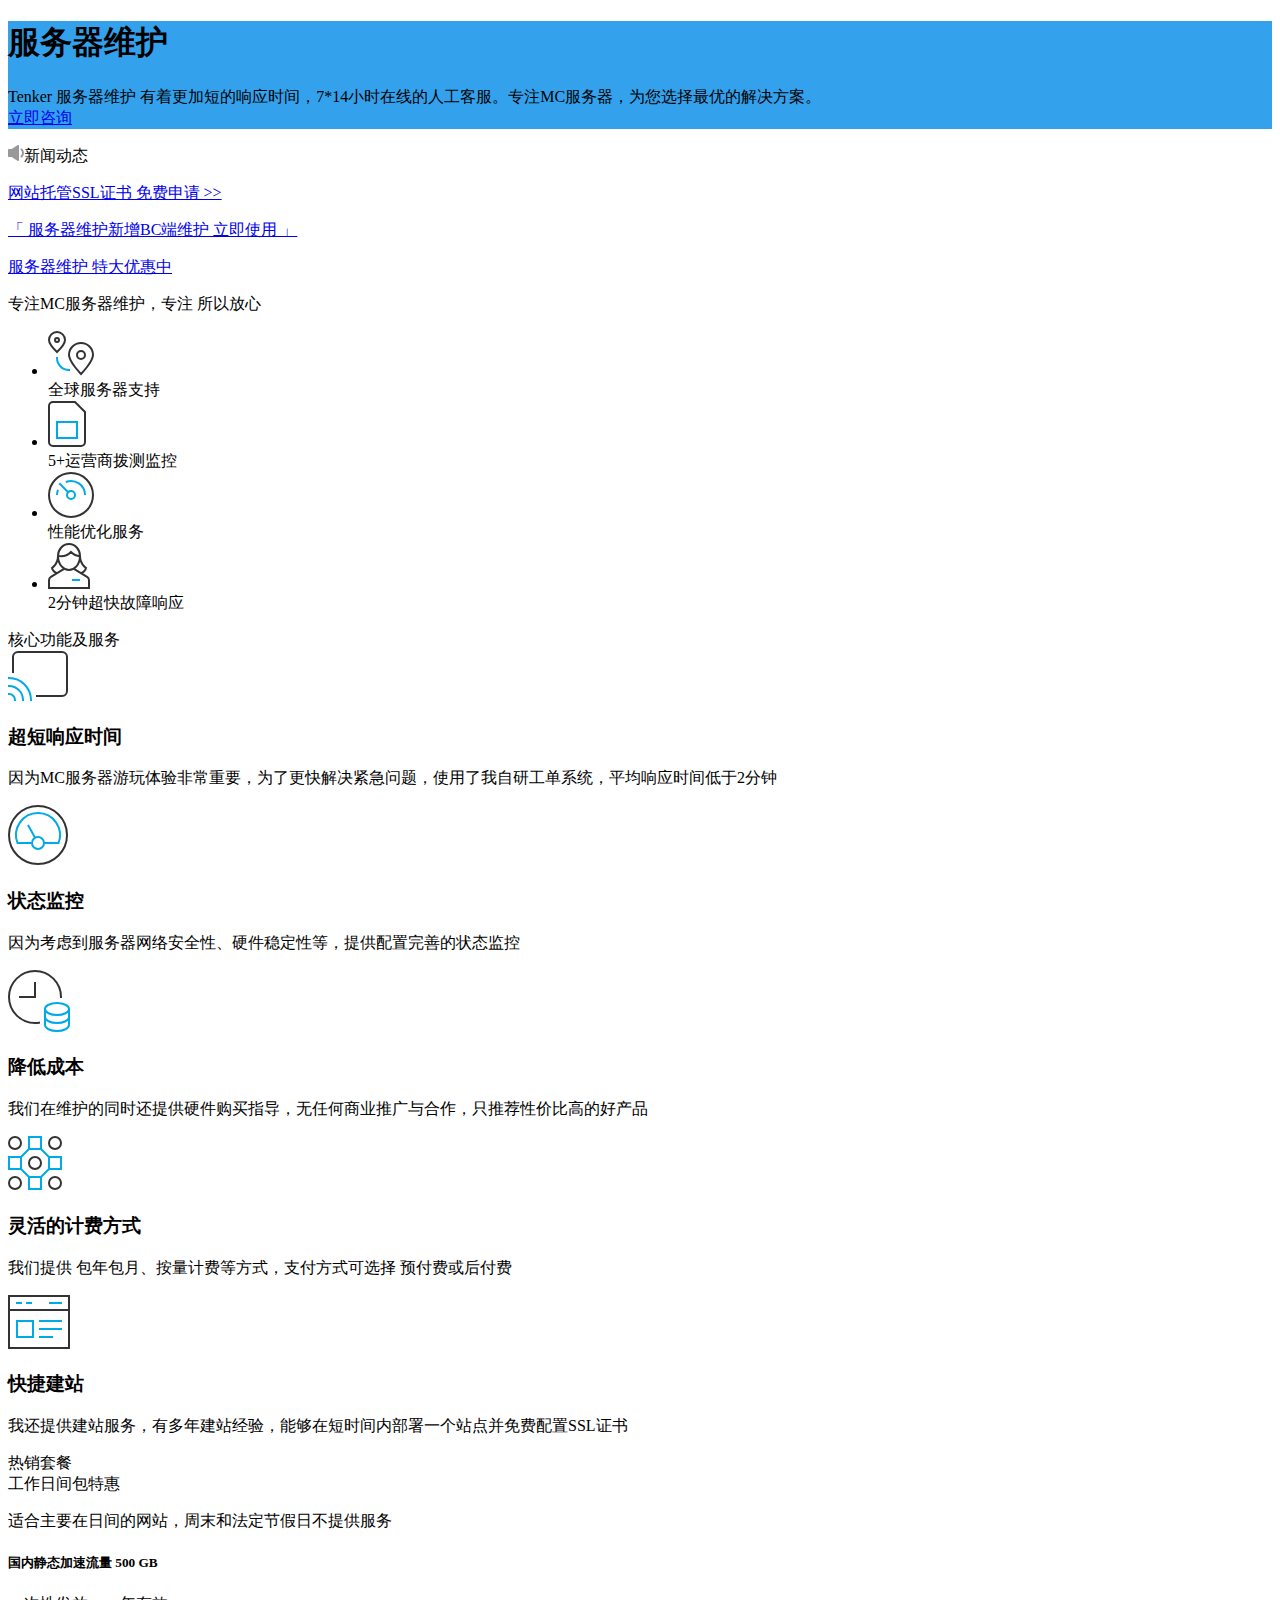
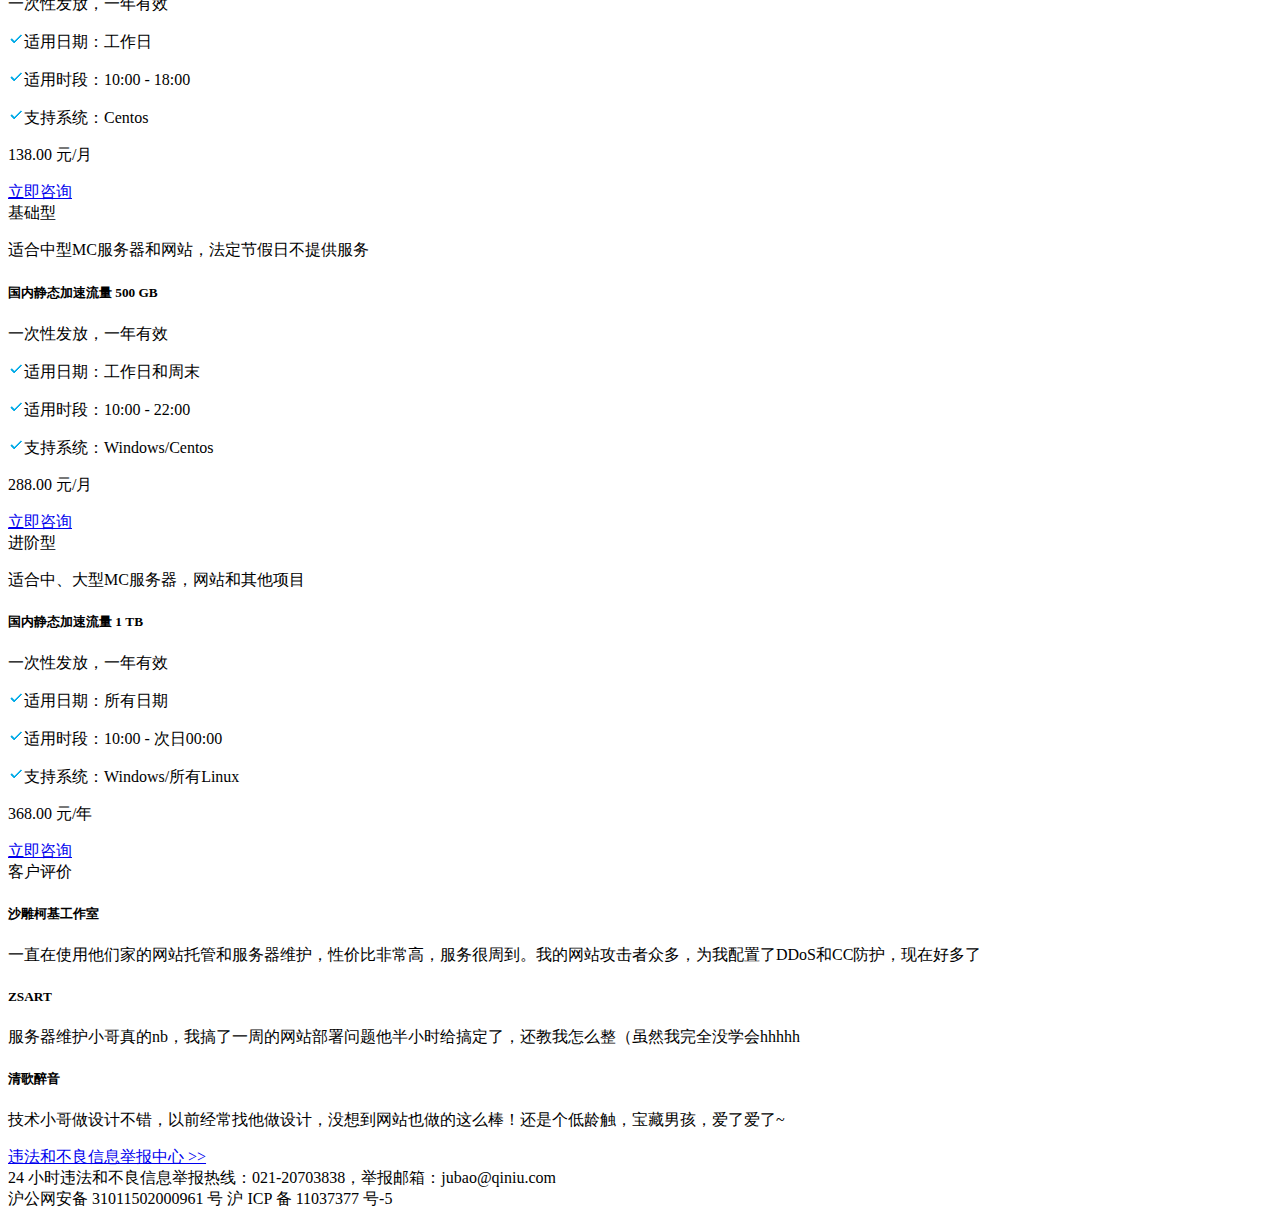
==== server/index.html @ 02ea87db "Create index.html" ====
<!DOCTYPE html>
<html>
	<head>
		<meta charSet="utf-8" />
		
		<script>(function(para) {
			var p = para.sdk_url,
			n = para.name,
			w = window,
			d = document,
			s = 'script',
			x = null,
			y = null;
			if (typeof(w['sensorsDataAnalytic201505']) !== 'undefined') {
				return false;
			}
			w['sensorsDataAnalytic201505'] = n;
			w[n] = w[n] ||
			function(a) {
				return function() { (w[n]._q = w[n]._q || []).push([a, arguments]);
				}
			};
			var ifs = ['track', 'quick', 'register', 'registerPage', 'registerOnce', 'trackSignup', 'trackAbtest', 'setProfile', 'setOnceProfile', 'appendProfile', 'incrementProfile', 'deleteProfile', 'unsetProfile', 'identify', 'login', 'logout', 'trackLink', 'clearAllRegister', 'getAppStatus'];
			for (var i = 0; i < ifs.length; i++) {
				w[n][ifs[i]] = w[n].call(null, ifs[i]);
			}
			if (!w[n]._t) {
				x = d.createElement(s),
				y = d.getElementsByTagName(s)[0];
				x.async = 1;
				x.src = p;
				x.setAttribute('charset', 'UTF-8');
				w[n].para = para;
				y.parentNode.insertBefore(x, y);
			}
		})({
			sdk_url: 'https://static.sensorsdata.cn/sdk/1.15.14/sensorsdata.min.js',
			heatmap_url: 'https://static.sensorsdata.cn/sdk/1.15.14/heatmap.min.js',
			name: 'sensors',
			server_url: 'https://sensors.qiniu.com/sa?project=default',
			heatmap: {},
			preset_properties: {
				latest_referrer_host: true,
				latest_landing_page: true
			},
			show_log: false
		});</script>
		<script async="" src="https://www.googletagmanager.com/gtag/js?id=UA-78944316-1"></script>
		<script>window.dataLayer = window.dataLayer || [];
			function gtag() {
				dataLayer.push(arguments);
			}

			gtag('js', new Date());
			gtag('config', 'UA-78944316-1');</script>
		<script>var _hmt = _hmt || []; (function() {
				var hm = document.createElement("script");
				hm.src = "https://hm.baidu.com/hm.js?204fcf6777f8efa834fe7c45a2336bf1";
				var s = document.getElementsByTagName("script")[0];
				s.parentNode.insertBefore(hm, s);
			})();</script>
		<script>(function() {
				var hostname = window.location.hostname;
				var domain = hostname.split('.').slice( - 2).join('.');
				if (domain && domain !== 'localhost' && domain.indexOf('qiniu.io') < 0) {
					var bp = document.createElement('script');
					var curProtocol = window.location.protocol.split(':')[0];
					if (curProtocol === 'https') {
						bp.src = 'https://zz.bdstatic.com/linksubmit/push.js';
					} else {
						bp.src = 'http://push.zhanzhang.baidu.com/push.js';
					}
					var s = document.getElementsByTagName("script")[0];
					s.parentNode.insertBefore(bp, s);
				}
			})();</script>
		<meta charSet="utf-8" />
		<title>服务器维护 - Tenker</title>
		<meta name="viewport" content="initial-scale=1.0,width=device-width,user-scalable=no" />
		<link rel="shortcut icon" href="https://qiniu.staticfile.org/favicon.ico" type="image/x-icon" />

		<meta name="next-head-count" content="7" />
		
		<link rel="preload" href="https://www-static.qbox.me/_next/static/css/c0170adb.5a43902d.chunk.css" as="style" />
		<link rel="stylesheet" href="https://www-static.qbox.me/_next/static/css/c0170adb.5a43902d.chunk.css" />
		<link rel="preload" href="https://www-static.qbox.me/_next/static/css/styles.92304560.chunk.css" as="style" />
		<link rel="stylesheet" href="https://www-static.qbox.me/_next/static/css/styles.92304560.chunk.css" />
		<link rel="preload" href="https://www-static.qbox.me/_next/static/css/c8c905d5389db3031dfdf0a4cd32b57eb1ed8204_CSS.50eca5b7.chunk.css" as="style" />
		<link rel="stylesheet" href="https://www-static.qbox.me/_next/static/css/c8c905d5389db3031dfdf0a4cd32b57eb1ed8204_CSS.50eca5b7.chunk.css" />
		<link rel="preload" href="https://www-static.qbox.me/_next/static/css/55770b2de9b6caf7a8b7c2b2918de1c025542d8c_CSS.a4cc2849.chunk.css" as="style" />
		<link rel="stylesheet" href="https://www-static.qbox.me/_next/static/css/55770b2de9b6caf7a8b7c2b2918de1c025542d8c_CSS.a4cc2849.chunk.css" />
		<link rel="preload" href="https://www-static.qbox.me/_next/static/Ypz3OARoUHdeG4VmcKjRU/pages/_app.js" as="script" />
		<link rel="preload" href="https://www-static.qbox.me/_next/static/Ypz3OARoUHdeG4VmcKjRU/pages/products/qcdn.js" as="script" />
		<link rel="preload" href="https://www-static.qbox.me/_next/static/runtime/webpack-245d6c7068d5b2bedf74.js" as="script" />
		<link rel="preload" href="https://www-static.qbox.me/_next/static/chunks/framework.e207ef3a9a97b1a27106.js" as="script" />
		<link rel="preload" href="https://www-static.qbox.me/_next/static/chunks/c0170adb.ecbadad22407cc8c024b.js" as="script" />
		<link rel="preload" href="https://www-static.qbox.me/_next/static/chunks/commons.7d5fcb802d38d2e4dc49.js" as="script" />
		<link rel="preload" href="https://www-static.qbox.me/_next/static/chunks/styles.33ecd834a8f09fd418e8.js" as="script" />
		<link rel="preload" href="https://www-static.qbox.me/_next/static/runtime/main-dc0f27dfd3f2d43ada0c.js" as="script" />
		<link rel="preload" href="https://www-static.qbox.me/_next/static/chunks/29107295.281f1d05a4a80d42733d.js" as="script" />
		<link rel="preload" href="https://www-static.qbox.me/_next/static/chunks/aec7d165.0d4677e87098b04dc2bc.js" as="script" />
		<link rel="preload" href="https://www-static.qbox.me/_next/static/chunks/8313d723.b7a8566ebe148c43a8d9.js" as="script" />
		<link rel="preload" href="https://www-static.qbox.me/_next/static/chunks/5186260fc782bbeb0e2925cdf0c3e9108225d6d9.5e09994fbd0cded57f72.js" as="script" />
		<link rel="preload" href="https://www-static.qbox.me/_next/static/chunks/c8c905d5389db3031dfdf0a4cd32b57eb1ed8204.6618238ea971e0d579dd.js" as="script" />
		<link rel="preload" href="https://www-static.qbox.me/_next/static/chunks/c8c905d5389db3031dfdf0a4cd32b57eb1ed8204_CSS.a9f612ae377ab78f216d.js" as="script" />
		<link rel="preload" href="https://www-static.qbox.me/_next/static/chunks/f9d02bb5537af2a4e2ada17282b868279613ff24.15a0579fb6914f4dcae1.js" as="script" />
		<link rel="preload" href="https://www-static.qbox.me/_next/static/chunks/55770b2de9b6caf7a8b7c2b2918de1c025542d8c.994e838ca5ce00cb6a6e.js" as="script" />
		<link rel="preload" href="https://www-static.qbox.me/_next/static/chunks/55770b2de9b6caf7a8b7c2b2918de1c025542d8c_CSS.ebbb1bbd724cc3b65bf1.js" as="script" />
		
	</head>

	<body>
		<div id="__next">
			<!--
			<header class="header___gCN_I">
				<div class="content___aixdD">
					<a class="logo___mDhG1" href="https://www.qiniu.com/">
						<svg width="78" height="22" viewBox="0 0 78 22">
							<defs>
								<path id="logo_svg__a" d="M0 0h30.52v20.33H0z"></path>
							</defs>
							<g fill="none" fill-rule="evenodd">
								<g transform="translate(0 .08)">
									<mask id="logo_svg__b" fill="#fff">
										<use xlink:href="#logo_svg__a"></use>
									</mask>
									<path d="M30.52.236c-.513-.177-.938.038-1.182.221A18.392 18.392 0 0115.26 6.991c-1.94 0-3.809-.3-5.564-.855C9.238 4.477 8.915 3.3 8.915 3.3s-.38-1.156-1.665-.958l.37 2.995A18.495 18.495 0 011.183.456C.939.275.513.06 0 .237A16.343 16.343 0 008.092 9.16l1.013 8.202s.453 3.138 3.397 3.138H18.8c2.945 0 3.397-3.138 3.397-3.138l.712-5.878c-1.912-.155-3.115 1.177-3.496 2.492-.64 2.214-.64 2.356-.766 2.742-.258.79-1.107.885-1.107.885h-3.778s-.849-.094-1.107-.885c-.167-.51-.998-3.488-1.835-6.51 1.412.399 2.901.613 4.44.613 6.99 0 12.949-4.403 15.26-10.585" fill="#00A6E0" mask="url(#logo_svg__b)"></path>
								</g>
								<path d="M77.835 12.624v-2.203H64.11v2.203h2.525l-1.952 4.908h-.034v2.203h11.743c.737-.053 1.4-.709 1.4-1.388 0-.338-.109-.723-.132-.8h.002l-.994-2.738h-2.43l.988 2.723h-8.16l1.952-4.908h8.816zm-21.374-3.3h4.893v-2.15h-4.893v-2.18h-2.203v2.18h-3.384l.283-1.616h-2.303l-1.177 6.729h.937c.311-.031 1.359-.23 1.624-1.476l.26-1.487h3.76v6.563h-6.57v2.203h6.57v2.167h2.203V18.09h5.449v-2.203h-5.449V9.324zM35.712 5.017H33.51v2.147h-2.188v2.22h2.188v8.967c.063.74.656 1.33 1.399 1.384h8.653a1.518 1.518 0 001.447-1.428v-3.505H42.81v2.678h-7.097V9.385h9.827v-2.22h-9.827V5.016zm28.972 2.664h12.552v-2.15H64.684v2.15z" fill="#00A6E0"></path>
							</g>
						</svg>
					</a>
					<nav class="nav___3eKdU">
						<div class="item___1nTqy">
							<a class="itemText___390NW" target="_blank" rel="noopener" href="https://qmall.qiniu.com/">网站托管</a></div>
						<div class="item___1nTqy">
							<a class="itemText___390NW" target="_blank" rel="noopener" href="https://qmall.qiniu.com/">服务器维护</a></div>
						<div class="item___1nTqy">
							<a class="itemText___390NW" target="_blank" rel="noopener" href="https://qmall.qiniu.com/">软件定制</a></div>
						<div class="item___1nTqy">
							<a class="itemText___390NW">关于我们</a></div>
					</nav>

					<div class="space___3VNPR"></div>
					<span class="wrapper___1srAn">
						
						<a href="#" class="signin___3NKYg">登录</a>
						<a href="#" class="signup___3Qume">免费注册</a></span>
						
					<a class="button___7g_dF typePrimary___17Nsb sizeSmall___1SV4P" target="_blank" rel="noopener" href="https://portal.qiniu.com" style="width:140px">管理控制台 (开发中)</a></div>
			</header>
		-->
			<div class="mainWrapper___1CElP" style="background-color:#34A1EC">
				<div class="contentWrapper___3F37O">
					<div class="content___3XawW">
						<h1 class="title___3Cq7z">服务器维护</h1>
						<div class="desc___j2MG8">Tenker 服务器维护 有着更加短的响应时间，7*14小时在线的人工客服。专注MC服务器，为您选择最优的解决方案。</div>
						<div class="btnsWrapper___t_dBb">
							<div class="btn___32YB2">
								<a class="button___7g_dF" target="_blank" rel="noopener" href="tencent://AddContact/?fromId=45&fromSubId=1&subcmd=all&uin=2821279379&website=www.oicqzone.com">立即咨询</a></div>

								<!--
							<div class="btn___32YB2">
								<a class="button___7g_dF typePrimaryHollow___1jvFs withBorder___2H1LX" href="https://www.qiniu.com/prices/qcdn">产品价格</a></div>
								-->
						</div>
					</div>

					<div class="iconWrapper___1WeUI" style="background-image: url(https://www-static.qbox.me/_next/static/media/banner.14bfcb0c99b60cf266ad52fb9b7de93c.png);"></div>
					
				</div>
			</div>
			<div class="mainWrapper___2m2s5">
				<div class="noticeWrapper___2R1vp">
					<div class="noticeGroup___2_7mA">
						<p class="title___1mEUW">
							<svg width="16" height="16" viewBox="0 0 16 16" class="titleIcon___2MgYx">
								<g fill="#999" fill-rule="nonzero">
									<path d="M12.8 12.2c-.4-.4-.4-1 0-1.4 1.6-1.6 1.6-4.1 0-5.7-.4-.4-.4-1 0-1.4.4-.4 1-.4 1.4 0 2.3 2.3 2.3 6.1 0 8.5-.3.4-1 .4-1.4 0zM11 1A1 1 0 009.4.2L3.7 4H1c-.6 0-1 .4-1 1v6c0 .6.4 1 1 1h2.7l5.7 3.8c.7.4 1.6 0 1.6-.8V1z"></path>
								</g>
							</svg>新闻动态</p>
						<p class="noticeItem___2k0z8">
							<a class="notice___oNRke" title="网站托管SSL证书 免费申请" href="#">网站托管SSL证书 免费申请 >></a></p>
						<p class="noticeItem___2k0z8">
							<a class="notice___oNRke" title="CDN 动态加速 立即使用" href="#">「 服务器维护新增BC端维护 立即使用 」</a></p>
						<p class="noticeItem___2k0z8">
							<a class="notice___oNRke" title="斩获 GFIC 2016 “产品创新奖”，七牛云 CDN 突围而出" href="#">服务器维护 特大优惠中</a></p>
					</div>
				</div>
			</div>
			<!--
			<div class="wrapper___3OYRV">
				<div class="content___2XZwr">
					
					<div class="wrapper___3214U tabs___2_tyh">
						<ul class="header___RxXeA shadow___3SpUc">
							<li class="item___3EdJ2">
								<a class="priceLink___3fnH6" href="https://www.qiniu.com/prices/qcdn">查看价格
									<svg width="16" height="16" viewBox="0 0 16 16" class="priceArrow___pnqVs">
										<defs>
											<path id="arrow_svg__a" d="M0 0h16v16H0z"></path></defs>
										<g fill="none" fill-rule="evenodd">
											<mask id="arrow_svg__b" fill="#fff">
												<use xlink:href="#arrow_svg__a"></use>
											</mask>
											<use fill-opacity="0" fill="#FFF" xlink:href="#arrow_svg__a"></use>
											<path d="M12 10H4V8h6V2h2v8z" fill="#999" mask="url(#arrow_svg__b)" transform="rotate(-45 8 6)"></path>
										</g>
									</svg>
								</a>
							</li>
						</ul>
					</div>
					
					<div class="extra___2DmZm">
						<a class="button___5Adna button___7g_dF typePrimary___17Nsb" target="_blank" rel="noopener" href="https://portal.qiniu.com/cdn">立即使用</a>
						<a class="button___5Adna button___7g_dF typeHollow___13Amh withBorder___2H1LX" href="https://www.qiniu.com/prices/qcdn">产品价格</a></div>
				</div>
			</div>
			-->
			<div data-block-name="coverage" class="blockWraper___nK-rp">
				<div class="wrapper___3PcTj">
					<div class="intro___RldzB">
						<div class="title___1Q7pN">专注MC服务器维护，专注 所以放心</div></div>
					<div class="coverage___AgyLR">
						<ul class="container___34WB2">
							<li class="point___1KVdh">
								<div class="icon___14O0-">
									<svg width="46" height="45" viewBox="0 0 46 45">
										<g transform="translate(1 1)" stroke-width="2" fill="none" fill-rule="evenodd" stroke-linecap="square">
											<circle stroke="#333" cx="8" cy="8" r="2"></circle>
											<path d="M20 38c-6.627 0-12-5.373-12-12" stroke="#00AAE7"></path>
											<circle stroke="#333" cx="32" cy="23" r="4"></circle>
											<path d="M16 8c0 4.418-8 12-8 12S0 12.418 0 8a8 8 0 1116 0zM44 23c0 6.627-12 19-12 19S20 29.627 20 23c0-6.627 5.373-12 12-12s12 5.373 12 12z" stroke="#333"></path>
										</g>
									</svg>
								</div>
								<div class="text___-vjKL">
									<span class="highlight___1nO5p">全球</span>服务器支持</div></li>
							<li class="point___1KVdh">
								<div class="icon___14O0-">
									<svg width="38" height="46" viewBox="0 0 38 46">
										<g stroke-width="2" fill="none" fill-rule="evenodd" stroke-linecap="square">
											<path stroke="#00AAE7" d="M9 21h20v16H9z"></path>
											<path d="M33 45H5a4 4 0 01-4-4V5a4 4 0 014-4h22l10 10v30a4 4 0 01-4 4z" stroke="#333"></path>
										</g>
									</svg>
								</div>
								<div class="text___-vjKL">
									<span class="highlight___1nO5p">5+</span>运营商拨测监控</div></li>
									<li class="point___1KVdh">
										<div class="icon___14O0-">
											<svg width="46" height="46" viewBox="0 0 46 46">
												<g transform="translate(1 1)" stroke-width="2" fill="none" fill-rule="evenodd">
													<path stroke="#00AAE7" stroke-linecap="square" d="M19.2 19.2L11 11"></path>
													<circle stroke="#00AAE7" stroke-linecap="square" cx="22" cy="22" r="4"></circle>
													<path d="M16.8 9A14.007 14.007 0 0136 22M8 22a13.956 13.956 0 011-5.2" stroke="#00AAE7"></path>
													<circle stroke="#333" stroke-linecap="square" cx="22" cy="22" r="22"></circle>
												</g>
											</svg>
										</div>
										<div class="text___-vjKL">性能优化服务</div>
									</li>
							<li class="point___1KVdh">
								<div class="icon___14O0-">
									<svg width="42" height="46" viewBox="0 0 42 46">
										<g stroke-width="2" fill="none" fill-rule="evenodd">
											<path stroke="#00AAE7" stroke-linecap="square" d="M25 37h6"></path>
											<path d="M10.001 12.856c.958.222 1.947.355 2.97.355a13.95 13.95 0 0010-4.211A14.012 14.012 0 0032 13.169" stroke="#333"></path>
											<path d="M10 13c0-6 4.373-12 11-12s11 6 11 12c0 9-6 14-11 14s-11-5-11-14z" stroke="#333" stroke-linecap="square"></path>
											<path d="M16.48 25.712L2.942 33.835A4 4 0 001 37.265V45h40v-7.735a4 4 0 00-1.942-3.43L25.52 25.712" stroke="#333"></path>
											<path d="M10 13s.208 7.792-6 12c1 4 5.177 5.094 5.177 5.094M32 13s-.208 7.792 6 12c-1 4-5.177 5.094-5.177 5.094" stroke="#333"></path>
										</g>
									</svg>
								</div>
								<div class="text___-vjKL">
									<span class="highlight___1nO5p">2分钟</span>超快故障响应</div></li>
						</ul>
						<!--
						<div class="map___2GXGV">
							<img class="mapImage___qJ54F" src="https://www-static.qbox.me/_next/static/media/map_china.6e8d73aa6728560f201238237b3d934f.png" />
							<div class="radioGroup___YWsre radios___1fWFV">
								<div class="radio___3b8mY active___2cYzG radio___1vN47">国内节点覆盖</div>
								<div class="radio___3b8mY radio___1vN47">国际节点覆盖</div></div>
						</div>
						-->
					</div>
				</div>
			</div>
			<div data-block-name="core" class="blockWraper___nK-rp grey___2QUfg">
				<div class="wrapper___3PcTj">
					<div class="intro___RldzB">
						<div class="title___1Q7pN">核心功能及服务</div></div>
					<div class="pc___1Yp8b">
						<div class="groupWrapper___1nYdd">
							<!--
							<div class="itemWrapper___1hy-O">
								<div class="item___1pre4 itemTopDown___1obHN">
									<div class="itemIcon___2VOLX">
										<svg width="54" height="62" viewBox="0 0 54 62">
											<g transform="translate(1 1)" stroke-width="2" fill="none" fill-rule="evenodd">
												<path d="M11.097 55.308c1.64-1.212 2.899-4.295 2.899-4.295s1.417-.984 1.86-2.24c.443-1.256.025-2.962.025-2.962s1.256-3.686.665-4.72c-.591-1.034-3.102-1.699-3.102-1.699s-1.034-1.92-3.176-2.29C8.864 36.955 7.46 35.994 7.46 34c0-1.994 1.994-5.244 1.994-5.244s2.068-1.012 2.364-1.75c.296-.738.396-2.46.396-2.46s1.967-3.472.859-5.466c-.353-.636-1.994-1.108-1.994-1.108l-2.301-3.451M46.519 49.97c-2.509-1.203-6.898-2.207-6.898-2.207s-3.207-3.57-5.312-3.274c-2.105.296-4.247 2.659-4.247 2.659s.148 4.358-.517 4.58c-.665.222-2.438-.96-3.545-.074-1.108.886-.469 3.385-.469 3.385s-2.412.752-2.707 1.564c-.295.812.878 2.622 1.101 3.316" stroke="#333"></path>
												<path d="M26.561 8.014C26.373 8.01 26.189 8 26 8 11.641 8 0 19.641 0 34s11.641 26 26 26 26-11.641 26-26c0-2.791-.44-5.479-1.254-7.999" stroke="#333"></path>
												<path d="M50 11.688C50 18.902 38 30 38 30S26 18.902 26 11.688C26 4.292 32.201 0 38 0s12 4.292 12 11.688z" stroke="#00AAE7" stroke-linecap="square"></path>
												<circle stroke="#00AAE7" stroke-linecap="square" cx="38" cy="12" r="4"></circle>
											</g>
										</svg>
									</div>
									<div class="itemContent___1N7Yu contentLeft___1SEUb">
										<h3 class="itemTitle___3QW82">无盲区覆盖</h3>
										<p class="desc___3SHi_">精选主流厂商高质量节点，全面覆盖各地区、各运营商的网络，实现全地域无盲区的覆盖</p></div>
								</div>
							</div>
							-->
							<div class="itemWrapper___1hy-O">
								<div class="item___1pre4 itemTopDown___1obHN">
									<div class="itemIcon___2VOLX">
										<svg width="60" height="50" viewBox="0 0 60 50">
											<g stroke-width="2" fill="none" fill-rule="evenodd" stroke-linecap="square">
												<path d="M5 21V6a5 5 0 015-5h44a5 5 0 015 5v34a5 5 0 01-5 5H29" stroke="#333"></path>
												<path d="M1 27c12.15 0 22 9.85 22 22M1 35c7.732 0 14 6.268 14 14M1 43a6 6 0 016 6" stroke="#00AAE7"></path>
											</g>
										</svg>
									</div>
									<div class="itemContent___1N7Yu contentLeft___1SEUb">
										<h3 class="itemTitle___3QW82">超短响应时间</h3>
										<p class="desc___3SHi_">因为MC服务器游玩体验非常重要，为了更快解决紧急问题，使用了我自研工单系统，平均响应时间低于2分钟</p></div>
								</div>
							</div>
							<div class="itemWrapper___1hy-O">
								<div class="item___1pre4 itemTopDown___1obHN">
									<div class="itemIcon___2VOLX">
										<svg width="60" height="60" viewBox="0 0 60 60">
											<g transform="translate(1 1)" stroke-width="2" fill="none" fill-rule="evenodd">
												<path stroke="#00AAE7" d="M26.086 31.755L19 19"></path>
												<circle stroke="#333" stroke-linecap="square" cx="29" cy="29" r="29"></circle>
												<path d="M35 37h14.493a22 22 0 10-40.986 0H23" stroke="#00AAE7" stroke-linecap="square"></path>
												<circle stroke="#00AAE7" stroke-linecap="square" cx="29" cy="37" r="6"></circle>
											</g>
										</svg>
									</div>
									<div class="itemContent___1N7Yu contentLeft___1SEUb">
										<h3 class="itemTitle___3QW82">状态监控</h3>
										<p class="desc___3SHi_">因为考虑到服务器网络安全性、硬件稳定性等，提供配置完善的状态监控</p></div>
								</div>
							</div>
						</div>
						<div class="groupWrapper___1nYdd">
							<div class="itemWrapper___1hy-O">
								<div class="item___1pre4 itemTopDown___1obHN">
									<div class="itemIcon___2VOLX">
										<svg width="62" height="62" viewBox="0 0 62 62">
											<g transform="translate(1 1)" stroke-width="2" fill="none" fill-rule="evenodd">
												<path d="M36 38v8c0 3.314 5.373 6 12 6s12-2.686 12-6v-8" stroke="#00AAE7"></path>
												<path d="M36 46v8c0 3.314 5.373 6 12 6s12-2.686 12-6v-8" stroke="#00AAE7"></path>
												<ellipse stroke="#00AAE7" stroke-linecap="square" cx="48" cy="38" rx="12" ry="6"></ellipse>
												<path stroke="#333" stroke-linecap="square" d="M26 12v14H11"></path>
												<path d="M30.001 51.694A26.141 26.141 0 0126 52C11.641 52 0 40.359 0 26S11.641 0 26 0s26 11.641 26 26" stroke="#333" stroke-linecap="square"></path>
											</g>
										</svg>
									</div>
									<div class="itemContent___1N7Yu contentLeft___1SEUb">
										<h3 class="itemTitle___3QW82">降低成本</h3>
										<p class="desc___3SHi_">我们在维护的同时还提供硬件购买指导，无任何商业推广与合作，只推荐性价比高的好产品</p></div>
								</div>
							</div>
							<div class="itemWrapper___1hy-O">
								<div class="item___1pre4 itemTopDown___1obHN">
									<div class="itemIcon___2VOLX">
										<svg width="54" height="54" viewBox="0 0 54 54">
											<g transform="translate(1 1)" stroke-width="2" fill="none" fill-rule="evenodd" stroke-linecap="square">
												<circle stroke="#333" cx="26" cy="26" r="6"></circle>
												<circle stroke="#333" cx="6" cy="6" r="6"></circle>
												<circle stroke="#333" cx="46" cy="6" r="6"></circle>
												<circle stroke="#333" cx="6" cy="46" r="6"></circle>
												<circle stroke="#333" cx="46" cy="46" r="6"></circle>
												<path stroke="#00AAE7" d="M12 20l8-8M12 32l8 8M40 20l-8-8M40 32l-8 8M20 0h12v12H20zM0 20h12v12H0zM20 40h12v12H20zM40 20h12v12H40z"></path>
											</g>
										</svg>
									</div>
									<div class="itemContent___1N7Yu contentLeft___1SEUb">
										<h3 class="itemTitle___3QW82">灵活的计费方式</h3>
										<p class="desc___3SHi_">我们提供 包年包月、按量计费等方式，支付方式可选择 预付费或后付费</p></div>
								</div>
							</div>
							<div class="itemWrapper___1hy-O">
								<div class="item___1pre4 itemTopDown___1obHN">
									<div class="itemIcon___2VOLX">
										<svg width="62" height="54" viewBox="0 0 62 54">
											<g stroke-width="2" fill="none" fill-rule="evenodd" stroke-linecap="square">
												<path stroke="#00AAE7" d="M9 26h16v16H9zM32 26h21M32 34h21M32 42h12M9 8h4M19 8h4M42 8h11"></path>
												<path stroke="#333" d="M1 15h60M1 1h60v52H1z"></path>
											</g>
										</svg>
									</div>
									<div class="itemContent___1N7Yu contentLeft___1SEUb">
										<h3 class="itemTitle___3QW82">快捷建站</h3>
										<p class="desc___3SHi_">我还提供建站服务，有多年建站经验，能够在短时间内部署一个站点并免费配置SSL证书</p></div>
								</div>
							</div>
						</div>
					</div>
				</div>
			</div>

			<div data-block-name="packages" class="blockWraper___nK-rp grey___2QUfg">
				<div class="wrapper___3PcTj">
					<div class="intro___RldzB">
						<div class="title___1Q7pN">热销套餐</div></div>
					<div class="card___161bT">
						<div class="header___3KV-D">
							<div class="title___3dJn7">工作日间包特惠</div>
							<p class="desc___1wycl">适合主要在日间的网站，周末和法定节假日不提供服务</p></div>
						<div class="body___1wCeN">
							<div class="row___3Ve05">
								<h5 class="category___3-_mX">国内静态加速流量
									<span class="capacity___UVi8Y">500 GB</span></h5>
								<p class="categoryDesc___2-EDg">一次性发放，一年有效</p></div>

							<p class="row___3Ve05">
								<svg width="16" height="16" viewBox="0 0 16 16" class="icon___x4Hv_">
									<defs>
										<path id="checked_svg__a" d="M0 0h16v16H0z"></path>
									</defs>
									<g fill="none" fill-rule="evenodd">
										<mask id="checked_svg__b" fill="#fff">
											<use xlink:href="#checked_svg__a"></use>
										</mask>
										<use fill="transparent" xlink:href="#checked_svg__a"></use>
										<path stroke="#00AAE7" stroke-width="2" mask="url(#checked_svg__b)" transform="rotate(45 8.347 6.09)" d="M6 11.18h4.693V1"></path>
									</g>
								</svg>适用日期：工作日</p>
							<p class="row___3Ve05">
								<svg width="16" height="16" viewBox="0 0 16 16" class="icon___x4Hv_">
									<defs>
										<path id="checked_svg__a" d="M0 0h16v16H0z"></path>
									</defs>
									<g fill="none" fill-rule="evenodd">
										<mask id="checked_svg__b" fill="#fff">
											<use xlink:href="#checked_svg__a"></use>
										</mask>
										<use fill="transparent" xlink:href="#checked_svg__a"></use>
										<path stroke="#00AAE7" stroke-width="2" mask="url(#checked_svg__b)" transform="rotate(45 8.347 6.09)" d="M6 11.18h4.693V1"></path>
									</g>
								</svg>适用时段：10:00 - 18:00</p>
							<p class="row___3Ve05">
								<svg width="16" height="16" viewBox="0 0 16 16" class="icon___x4Hv_">
									<defs>
										<path id="checked_svg__a" d="M0 0h16v16H0z"></path>
									</defs>
									<g fill="none" fill-rule="evenodd">
										<mask id="checked_svg__b" fill="#fff">
											<use xlink:href="#checked_svg__a"></use>
										</mask>
										<use fill="transparent" xlink:href="#checked_svg__a"></use>
										<path stroke="#00AAE7" stroke-width="2" mask="url(#checked_svg__b)" transform="rotate(45 8.347 6.09)" d="M6 11.18h4.693V1"></path>
									</g>
								</svg>支持系统：Centos</p>
						</div>
						<div class="footer___1tpzk">
							<p class="price___4Qirp">
								<span class="number___1hFy7">138.00</span>
								<span>元/月</span></p>
							<a class="button___2oN_H button___7g_dF typeHollow___13Amh withBorder___2H1LX" target="_blank" rel="noopener" href="tencent://AddContact/?fromId=45&fromSubId=1&subcmd=all&uin=2821279379&website=www.oicqzone.com">立即咨询</a></div>
					</div>
					<div class="card___161bT">
						<div class="header___3KV-D">
							<div class="title___3dJn7">基础型</div>
							<p class="desc___1wycl">适合中型MC服务器和网站，法定节假日不提供服务</p></div>
						<div class="body___1wCeN">
							<div class="row___3Ve05">
								<h5 class="category___3-_mX">国内静态加速流量
									<span class="capacity___UVi8Y">500 GB</span></h5>
								<p class="categoryDesc___2-EDg">一次性发放，一年有效</p></div>

							<p class="row___3Ve05">
								<svg width="16" height="16" viewBox="0 0 16 16" class="icon___x4Hv_">
									<defs>
										<path id="checked_svg__a" d="M0 0h16v16H0z"></path>
									</defs>
									<g fill="none" fill-rule="evenodd">
										<mask id="checked_svg__b" fill="#fff">
											<use xlink:href="#checked_svg__a"></use>
										</mask>
										<use fill="transparent" xlink:href="#checked_svg__a"></use>
										<path stroke="#00AAE7" stroke-width="2" mask="url(#checked_svg__b)" transform="rotate(45 8.347 6.09)" d="M6 11.18h4.693V1"></path>
									</g>
								</svg>适用日期：工作日和周末</p>

							<p class="row___3Ve05">
								<svg width="16" height="16" viewBox="0 0 16 16" class="icon___x4Hv_">
									<defs>
										<path id="checked_svg__a" d="M0 0h16v16H0z"></path>
									</defs>
									<g fill="none" fill-rule="evenodd">
										<mask id="checked_svg__b" fill="#fff">
											<use xlink:href="#checked_svg__a"></use>
										</mask>
										<use fill="transparent" xlink:href="#checked_svg__a"></use>
										<path stroke="#00AAE7" stroke-width="2" mask="url(#checked_svg__b)" transform="rotate(45 8.347 6.09)" d="M6 11.18h4.693V1"></path>
									</g>
								</svg>适用时段：10:00 - 22:00</p>
								
							<p class="row___3Ve05">
								<svg width="16" height="16" viewBox="0 0 16 16" class="icon___x4Hv_">
									<defs>
										<path id="checked_svg__a" d="M0 0h16v16H0z"></path>
									</defs>
									<g fill="none" fill-rule="evenodd">
										<mask id="checked_svg__b" fill="#fff">
											<use xlink:href="#checked_svg__a"></use>
										</mask>
										<use fill="transparent" xlink:href="#checked_svg__a"></use>
										<path stroke="#00AAE7" stroke-width="2" mask="url(#checked_svg__b)" transform="rotate(45 8.347 6.09)" d="M6 11.18h4.693V1"></path>
									</g>
								</svg>支持系统：Windows/Centos</p>
						</div>
						<div class="footer___1tpzk">
							<p class="price___4Qirp">
								<span class="number___1hFy7">288.00</span>
								<span>元/月</span></p>
							<a class="button___2oN_H button___7g_dF typeHollow___13Amh withBorder___2H1LX" target="_blank" rel="noopener" href="tencent://AddContact/?fromId=45&fromSubId=1&subcmd=all&uin=2821279379&website=www.oicqzone.com">立即咨询</a></div>
					</div>
					<div class="card___161bT">
						<div class="header___3KV-D">
							<div class="title___3dJn7">进阶型</div>
							<p class="desc___1wycl">适合中、大型MC服务器，网站和其他项目</p></div>
						<div class="body___1wCeN">
							<div class="row___3Ve05">
								<h5 class="category___3-_mX">国内静态加速流量
									<span class="capacity___UVi8Y">1 TB</span></h5>
							<p class="categoryDesc___2-EDg">一次性发放，一年有效</p></div>
							<p class="row___3Ve05">
								<svg width="16" height="16" viewBox="0 0 16 16" class="icon___x4Hv_">
									<defs>
										<path id="checked_svg__a" d="M0 0h16v16H0z"></path>
									</defs>
									<g fill="none" fill-rule="evenodd">
										<mask id="checked_svg__b" fill="#fff">
											<use xlink:href="#checked_svg__a"></use>
										</mask>
										<use fill="transparent" xlink:href="#checked_svg__a"></use>
										<path stroke="#00AAE7" stroke-width="2" mask="url(#checked_svg__b)" transform="rotate(45 8.347 6.09)" d="M6 11.18h4.693V1"></path>
									</g>
								</svg>适用日期：所有日期</p>
							<p class="row___3Ve05">
								<svg width="16" height="16" viewBox="0 0 16 16" class="icon___x4Hv_">
									<defs>
										<path id="checked_svg__a" d="M0 0h16v16H0z"></path>
									</defs>
									<g fill="none" fill-rule="evenodd">
										<mask id="checked_svg__b" fill="#fff">
											<use xlink:href="#checked_svg__a"></use>
										</mask>
										<use fill="transparent" xlink:href="#checked_svg__a"></use>
										<path stroke="#00AAE7" stroke-width="2" mask="url(#checked_svg__b)" transform="rotate(45 8.347 6.09)" d="M6 11.18h4.693V1"></path>
									</g>
								</svg>适用时段：10:00 - 次日00:00</p>
							<p class="row___3Ve05">
								<svg width="16" height="16" viewBox="0 0 16 16" class="icon___x4Hv_">
									<defs>
										<path id="checked_svg__a" d="M0 0h16v16H0z"></path>
									</defs>
									<g fill="none" fill-rule="evenodd">
										<mask id="checked_svg__b" fill="#fff">
											<use xlink:href="#checked_svg__a"></use>
										</mask>
										<use fill="transparent" xlink:href="#checked_svg__a"></use>
										<path stroke="#00AAE7" stroke-width="2" mask="url(#checked_svg__b)" transform="rotate(45 8.347 6.09)" d="M6 11.18h4.693V1"></path>
									</g>
								</svg>支持系统：Windows/所有Linux</p>
						</div>
						<div class="footer___1tpzk">
							<p class="price___4Qirp">
								<span class="number___1hFy7">368.00</span>
								<span>元/年</span></p>
							<a class="button___2oN_H button___7g_dF typeHollow___13Amh withBorder___2H1LX" target="_blank" rel="noopener" href="tencent://AddContact/?fromId=45&fromSubId=1&subcmd=all&uin=2821279379&website=www.oicqzone.com">立即咨询</a></div>
					</div>
					
				</div>
			</div>
			<div data-block-name="customer-remarks" class="blockWraper___nK-rp">
				<div class="wrapper___3PcTj">
					<div class="intro___RldzB">
						<div class="title___1Q7pN">客户评价</div></div>
					<div class="row___ro5mh">
						<section class="card___2JUgs">
							<!--
							<div class="imgWrapper___3AMuV image___2AQKU" style="background-image:url(https://www-static.qbox.me/_next/static/media/bilibili.302ebc2bd8b1c5a124b91aa963d79a37.png)"></div>
							-->
							<h5 class="title___1e416 title___3V_hs">沙雕柯基工作室</h5>
							<p class="desc___3fiGh desc___2HYAd">一直在使用他们家的网站托管和服务器维护，性价比非常高，服务很周到。我的网站攻击者众多，为我配置了DDoS和CC防护，现在好多了</p></section>
						<section class="card___2JUgs">

							<h5 class="title___1e416 title___3V_hs">ZSART</h5>
							<p class="desc___3fiGh desc___2HYAd">服务器维护小哥真的nb，我搞了一周的网站部署问题他半小时给搞定了，还教我怎么整（虽然我完全没学会hhhhh</p></section>
						<section class="card___2JUgs">

							<h5 class="title___1e416 title___3V_hs">清歌醉音</h5>
							<p class="desc___3fiGh desc___2HYAd">技术小哥做设计不错，以前经常找他做设计，没想到网站也做的这么棒！还是个低龄触，宝藏男孩，爱了爱了~</p></section>
					</div>
				</div>
			</div>
			
			
		
			
			
			<footer class="footer___k3biJ">
				<div class="content___3mEzr">
					<section class="icp___3m56I">
						<div class="info___weIjv">
							<a href="https://www.12377.cn/" target="_blank" rel="noopener">
								<i class="report___1ruuH"></i>违法和不良信息举报中心 &gt;&gt;</a>
							<br/>24 小时违法和不良信息举报热线：021-20703838，举报邮箱：jubao@qiniu.com
							<br/>沪公网安备 31011502000961 号 沪 ICP 备 11037377 号-5</div>
						<div class="certIconsWrapper___3TEQ5">
							
						</div>
					</section>
				</div>
			</footer>
			
		</div>
		
	</body>

</html>
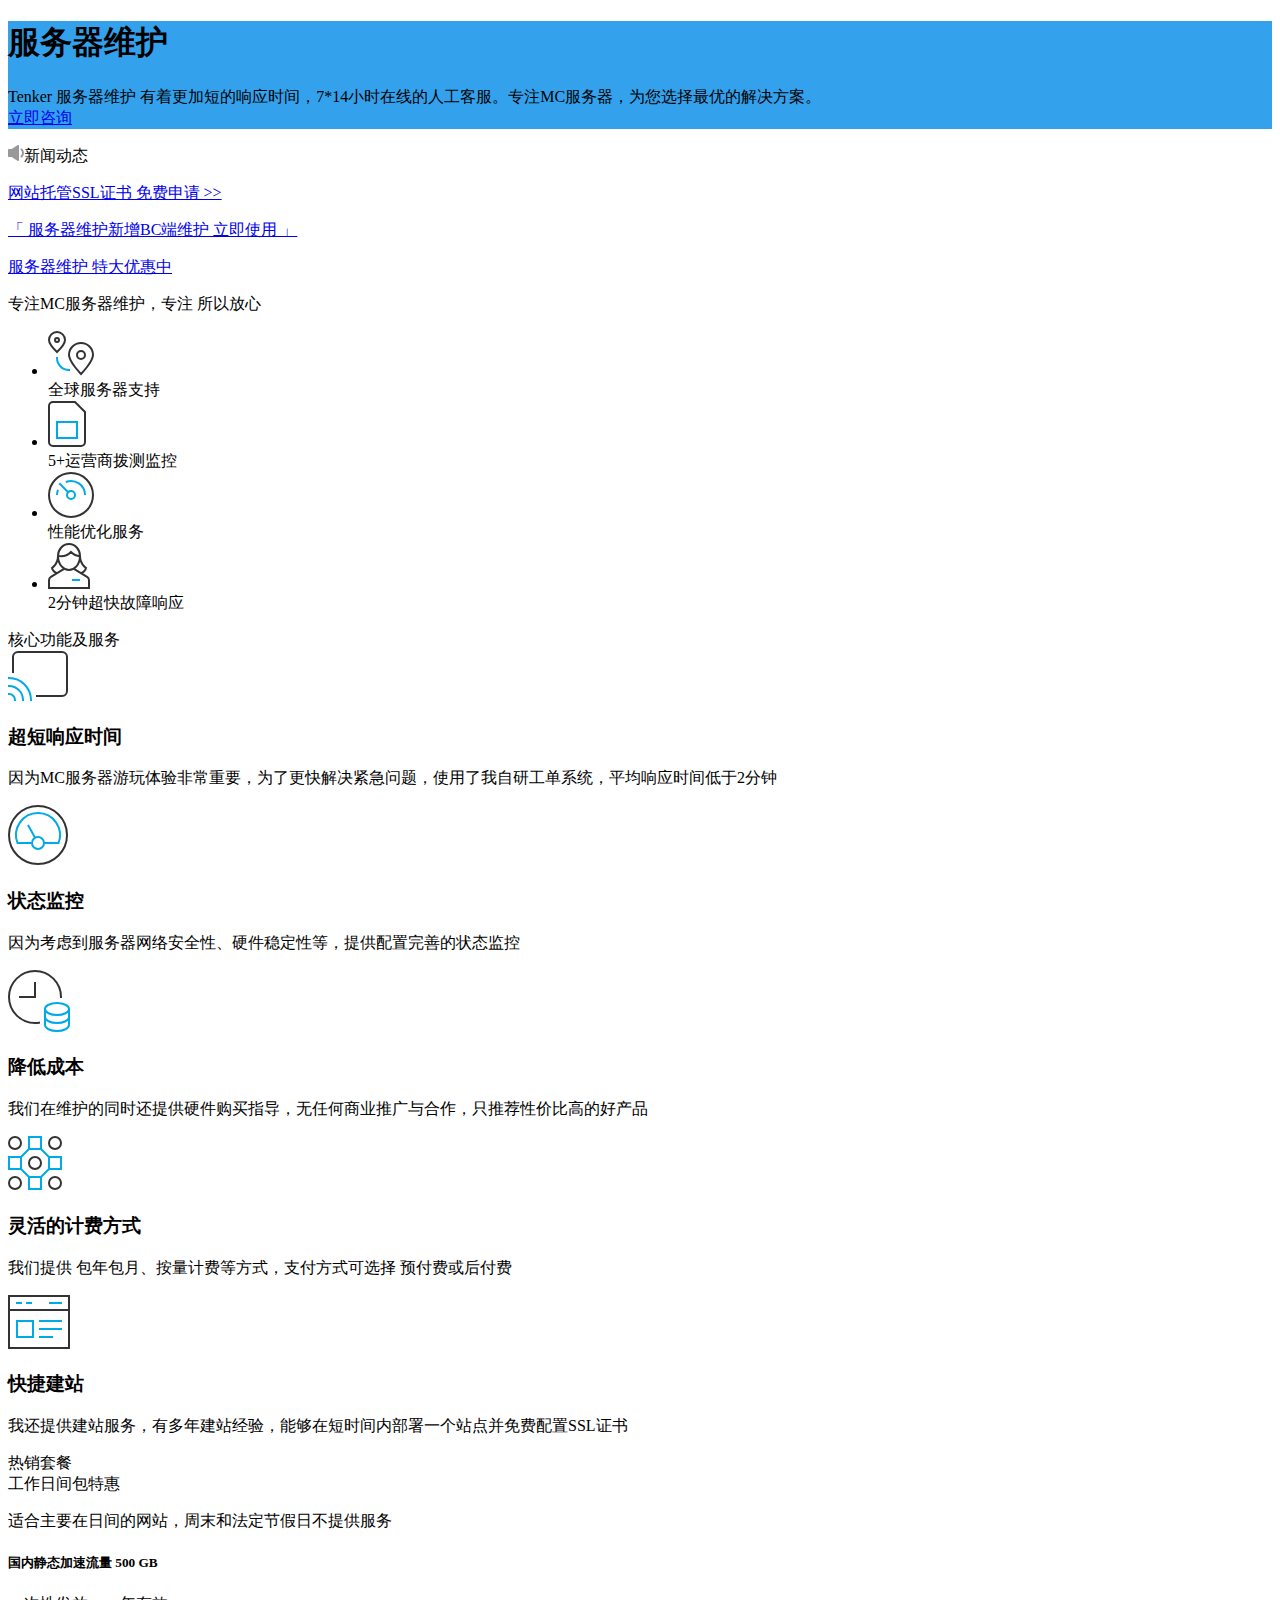
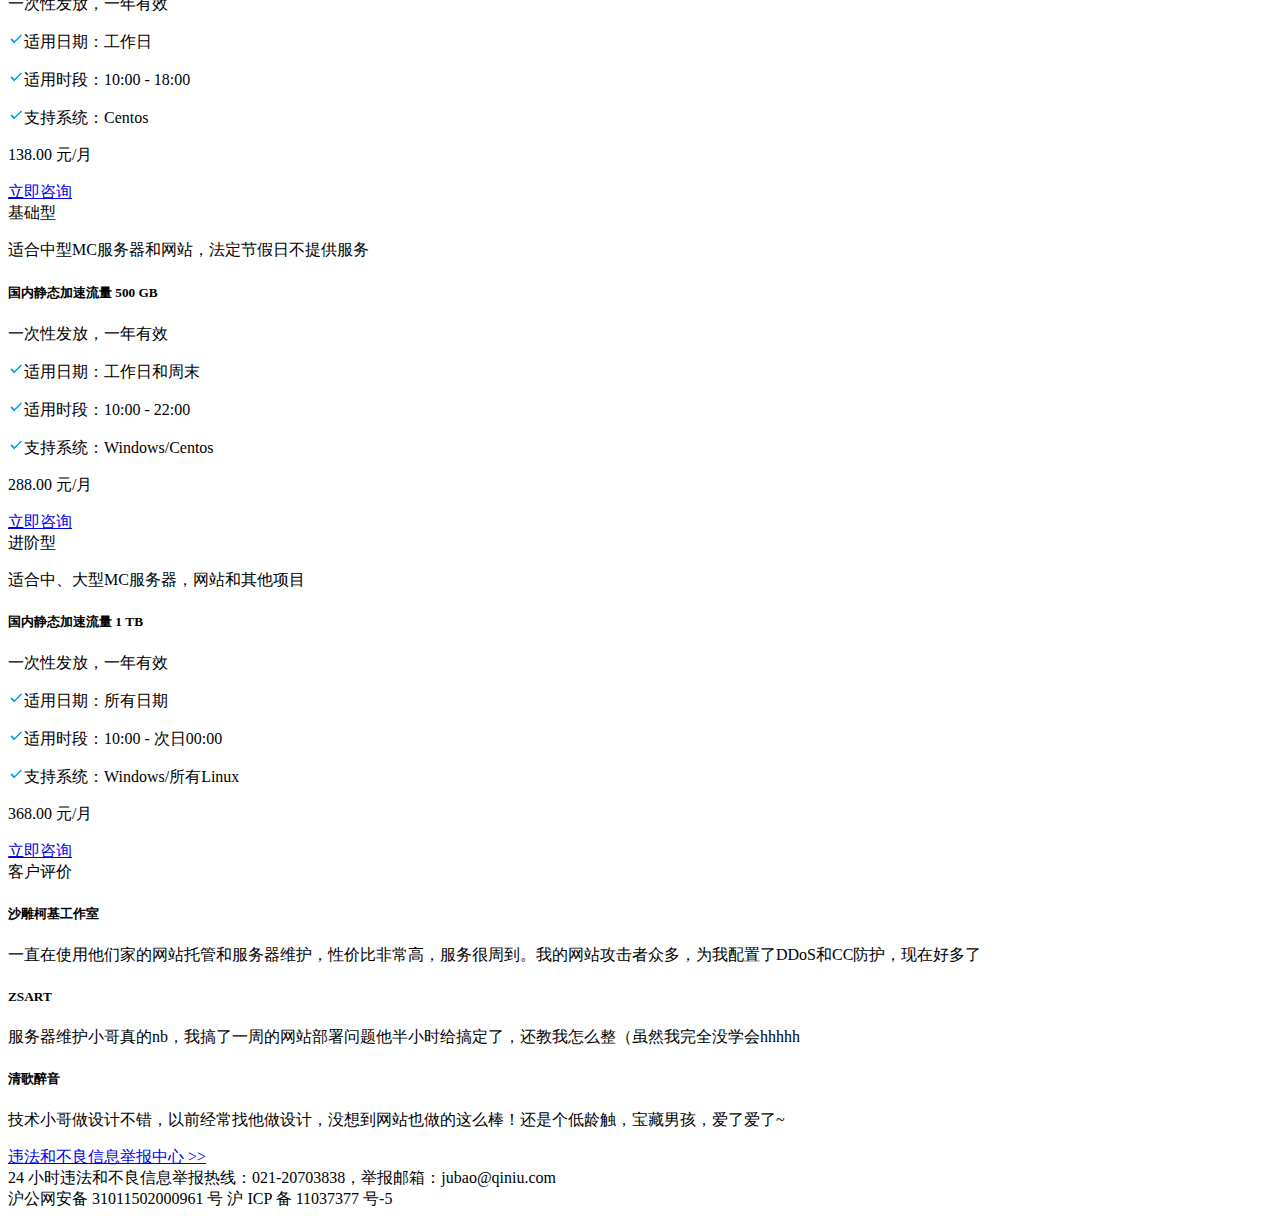
==== commit 77a064da: "Update index.html" ====
--- a/server/index.html
+++ b/server/index.html
@@ -573,7 +573,7 @@
 						<div class="footer___1tpzk">
 							<p class="price___4Qirp">
 								<span class="number___1hFy7">368.00</span>
-								<span>元/年</span></p>
+								<span>元/月</span></p>
 							<a class="button___2oN_H button___7g_dF typeHollow___13Amh withBorder___2H1LX" target="_blank" rel="noopener" href="tencent://AddContact/?fromId=45&fromSubId=1&subcmd=all&uin=2821279379&website=www.oicqzone.com">立即咨询</a></div>
 					</div>
 					
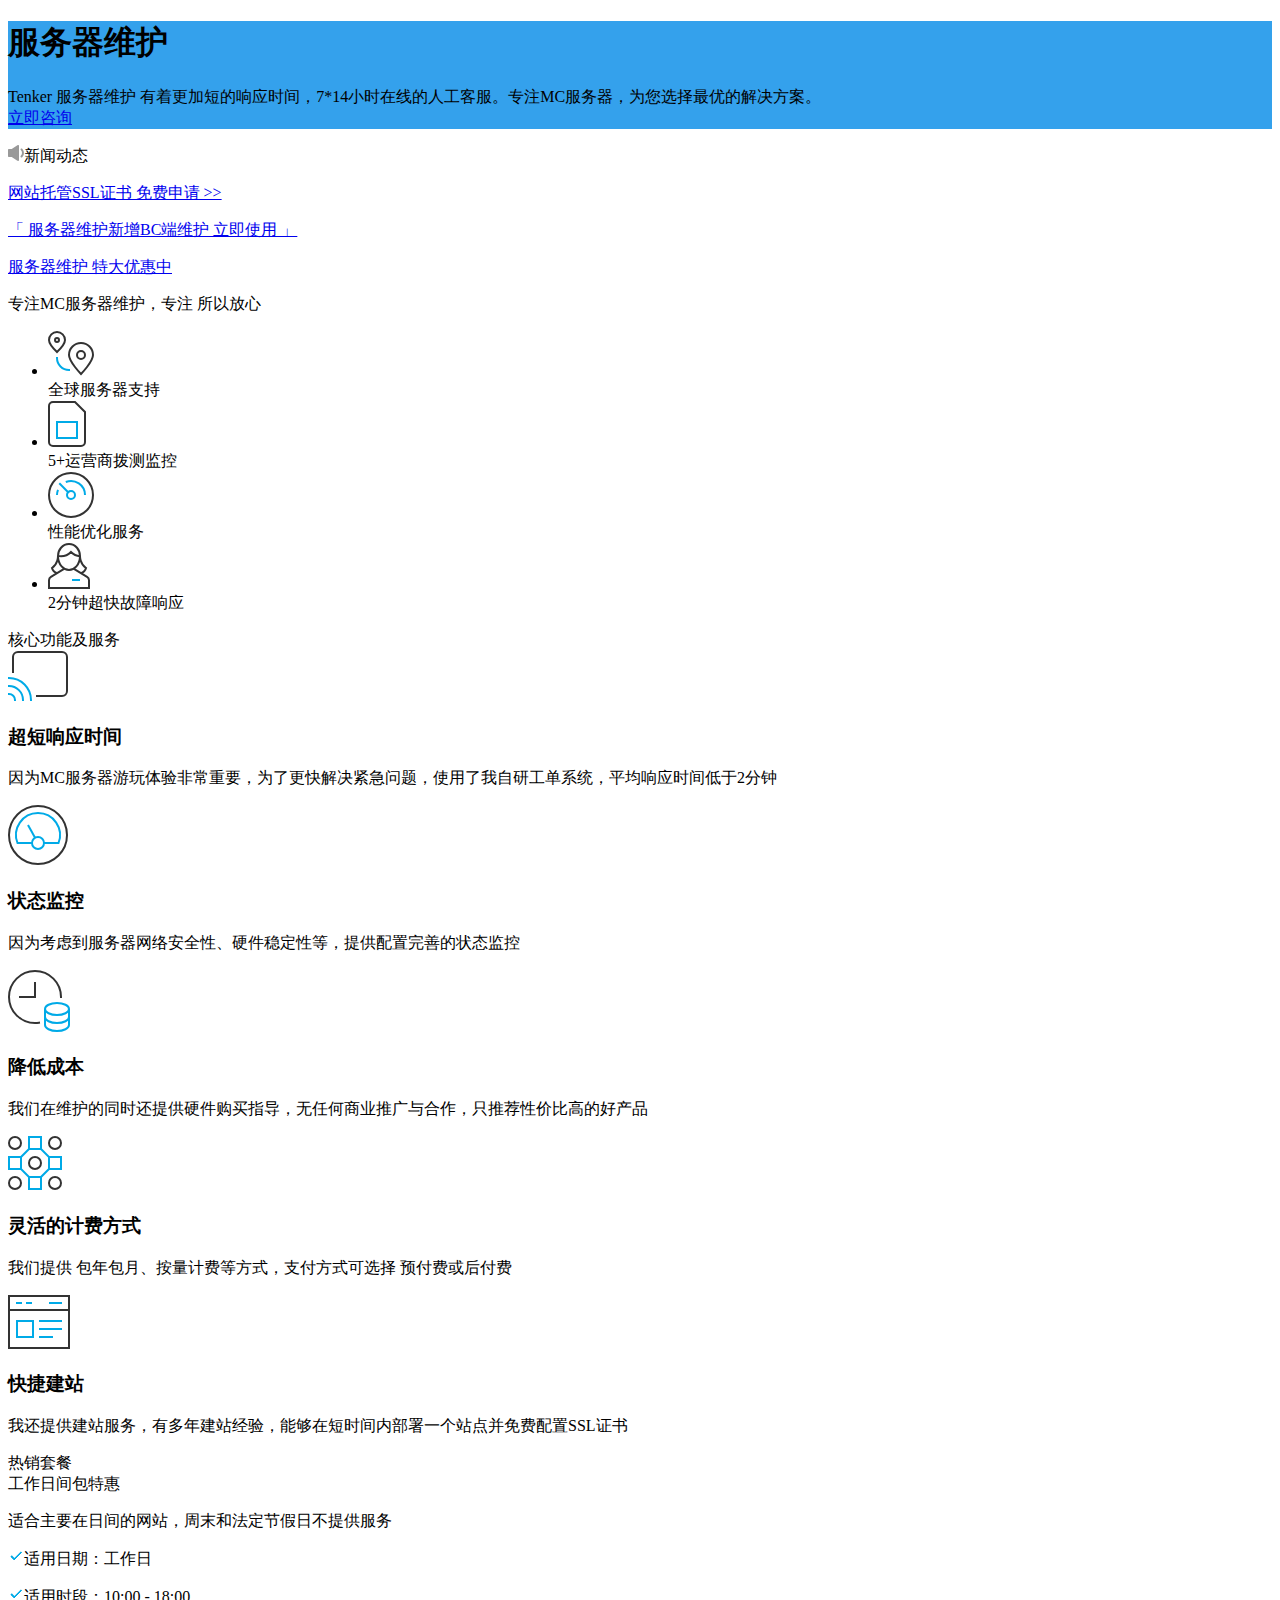
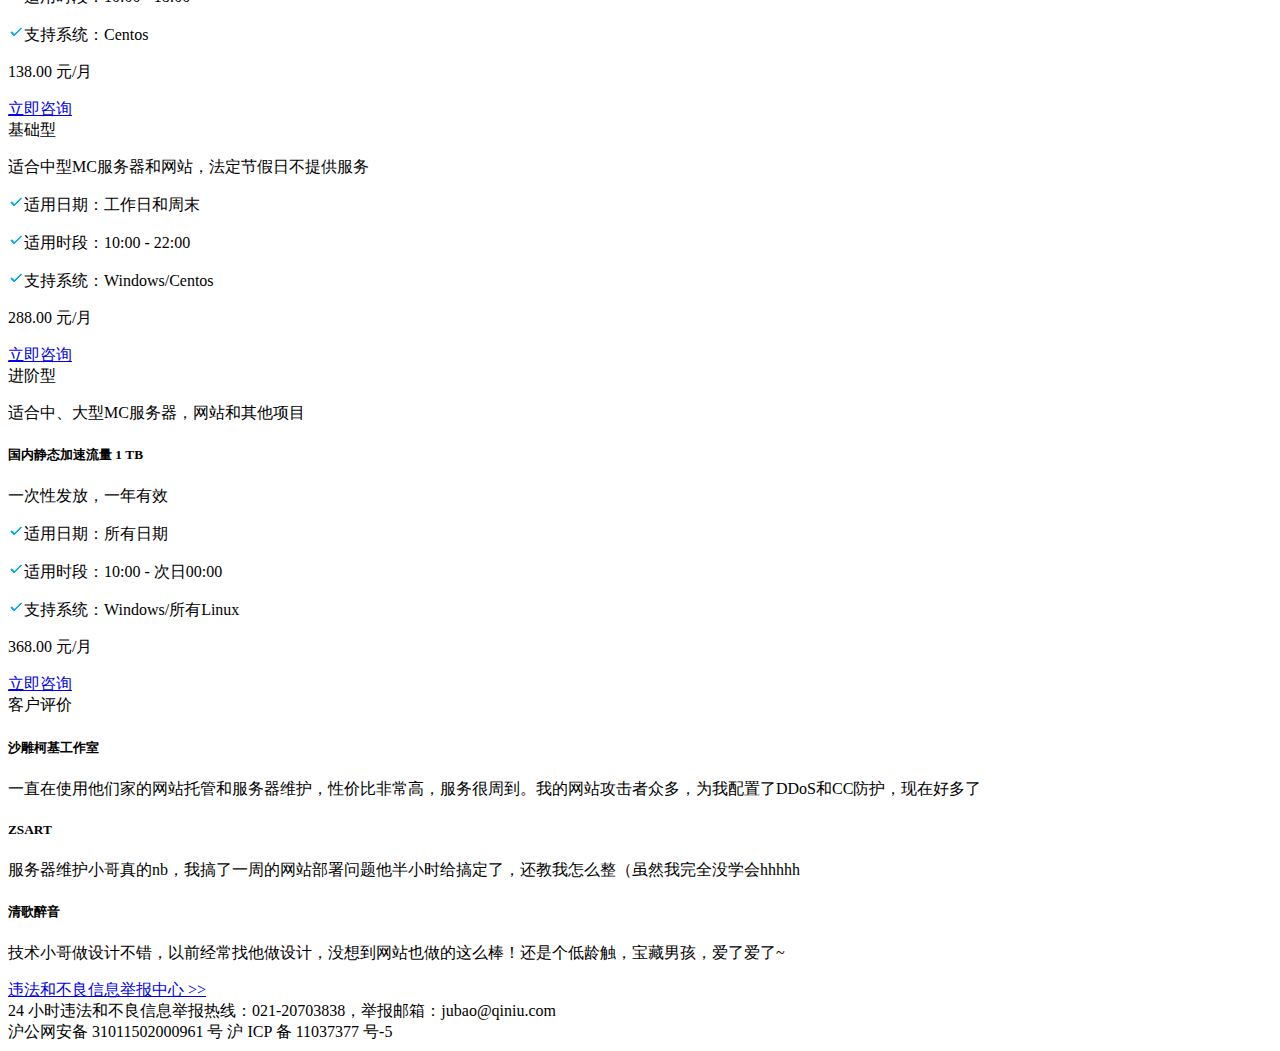
==== commit e4829dfb: "Update index.html" ====
--- a/server/index.html
+++ b/server/index.html
@@ -412,10 +412,7 @@
 							<div class="title___3dJn7">工作日间包特惠</div>
 							<p class="desc___1wycl">适合主要在日间的网站，周末和法定节假日不提供服务</p></div>
 						<div class="body___1wCeN">
-							<div class="row___3Ve05">
-								<h5 class="category___3-_mX">国内静态加速流量
-									<span class="capacity___UVi8Y">500 GB</span></h5>
-								<p class="categoryDesc___2-EDg">一次性发放，一年有效</p></div>
+							
 
 							<p class="row___3Ve05">
 								<svg width="16" height="16" viewBox="0 0 16 16" class="icon___x4Hv_">
@@ -468,10 +465,7 @@
 							<div class="title___3dJn7">基础型</div>
 							<p class="desc___1wycl">适合中型MC服务器和网站，法定节假日不提供服务</p></div>
 						<div class="body___1wCeN">
-							<div class="row___3Ve05">
-								<h5 class="category___3-_mX">国内静态加速流量
-									<span class="capacity___UVi8Y">500 GB</span></h5>
-								<p class="categoryDesc___2-EDg">一次性发放，一年有效</p></div>
+							
 
 							<p class="row___3Ve05">
 								<svg width="16" height="16" viewBox="0 0 16 16" class="icon___x4Hv_">
@@ -622,7 +616,47 @@
 			</footer>
 			
 		</div>
-		
+		<!--
+		<script id="__NEXT_DATA__" type="application/json">{
+				"props": {
+					"pageProps": {}
+				},
+				"page": "/products/qcdn",
+				"query": {},
+				"buildId": "Ypz3OARoUHdeG4VmcKjRU",
+				"assetPrefix": "https://www-static.qbox.me",
+				"nextExport": true,
+				"autoExport": true,
+				"isFallback": false
+			}</script>
+			
+		<script nomodule="" src="https://www-static.qbox.me/_next/static/runtime/polyfills-ee70c70ee255fdca7774.js"></script>
+		<script async="" data-next-page="/_app" src="https://www-static.qbox.me/_next/static/Ypz3OARoUHdeG4VmcKjRU/pages/_app.js"></script>
+		<script async="" data-next-page="/products/qcdn" src="https://www-static.qbox.me/_next/static/Ypz3OARoUHdeG4VmcKjRU/pages/products/qcdn.js"></script>
+		
+		<script src="https://www-static.qbox.me/_next/static/runtime/webpack-245d6c7068d5b2bedf74.js" async=""></script>
+		<script src="https://www-static.qbox.me/_next/static/chunks/framework.e207ef3a9a97b1a27106.js" async=""></script>
+		
+		<script src="https://www-static.qbox.me/_next/static/chunks/c0170adb.ecbadad22407cc8c024b.js" async=""></script>
+		
+
+		<script src="https://www-static.qbox.me/_next/static/chunks/commons.7d5fcb802d38d2e4dc49.js" async=""></script>
+		<script src="https://www-static.qbox.me/_next/static/chunks/styles.33ecd834a8f09fd418e8.js" async=""></script>
+		<script src="https://www-static.qbox.me/_next/static/runtime/main-dc0f27dfd3f2d43ada0c.js" async=""></script>
+		<script src="https://www-static.qbox.me/_next/static/chunks/29107295.281f1d05a4a80d42733d.js" async=""></script>
+		<script src="https://www-static.qbox.me/_next/static/chunks/aec7d165.0d4677e87098b04dc2bc.js" async=""></script>
+		<script src="https://www-static.qbox.me/_next/static/chunks/8313d723.b7a8566ebe148c43a8d9.js" async=""></script>
+		<script src="https://www-static.qbox.me/_next/static/chunks/5186260fc782bbeb0e2925cdf0c3e9108225d6d9.5e09994fbd0cded57f72.js" async=""></script>
+		<script src="https://www-static.qbox.me/_next/static/chunks/c8c905d5389db3031dfdf0a4cd32b57eb1ed8204.6618238ea971e0d579dd.js" async=""></script>
+		<script src="https://www-static.qbox.me/_next/static/chunks/c8c905d5389db3031dfdf0a4cd32b57eb1ed8204_CSS.a9f612ae377ab78f216d.js" async=""></script>
+		<script src="https://www-static.qbox.me/_next/static/chunks/f9d02bb5537af2a4e2ada17282b868279613ff24.15a0579fb6914f4dcae1.js" async=""></script>
+		<script src="https://www-static.qbox.me/_next/static/chunks/55770b2de9b6caf7a8b7c2b2918de1c025542d8c.994e838ca5ce00cb6a6e.js" async=""></script>
+		<script src="https://www-static.qbox.me/_next/static/chunks/55770b2de9b6caf7a8b7c2b2918de1c025542d8c_CSS.ebbb1bbd724cc3b65bf1.js" async=""></script>
+		<script src="https://www-static.qbox.me/_next/static/Ypz3OARoUHdeG4VmcKjRU/_buildManifest.js" async=""></script>
+		
+		<script src="https://www-static.qbox.me/_next/static/Ypz3OARoUHdeG4VmcKjRU/_ssgManifest.js" async=""></script>
+		<script></script>
+		-->
 	</body>
 
 </html>
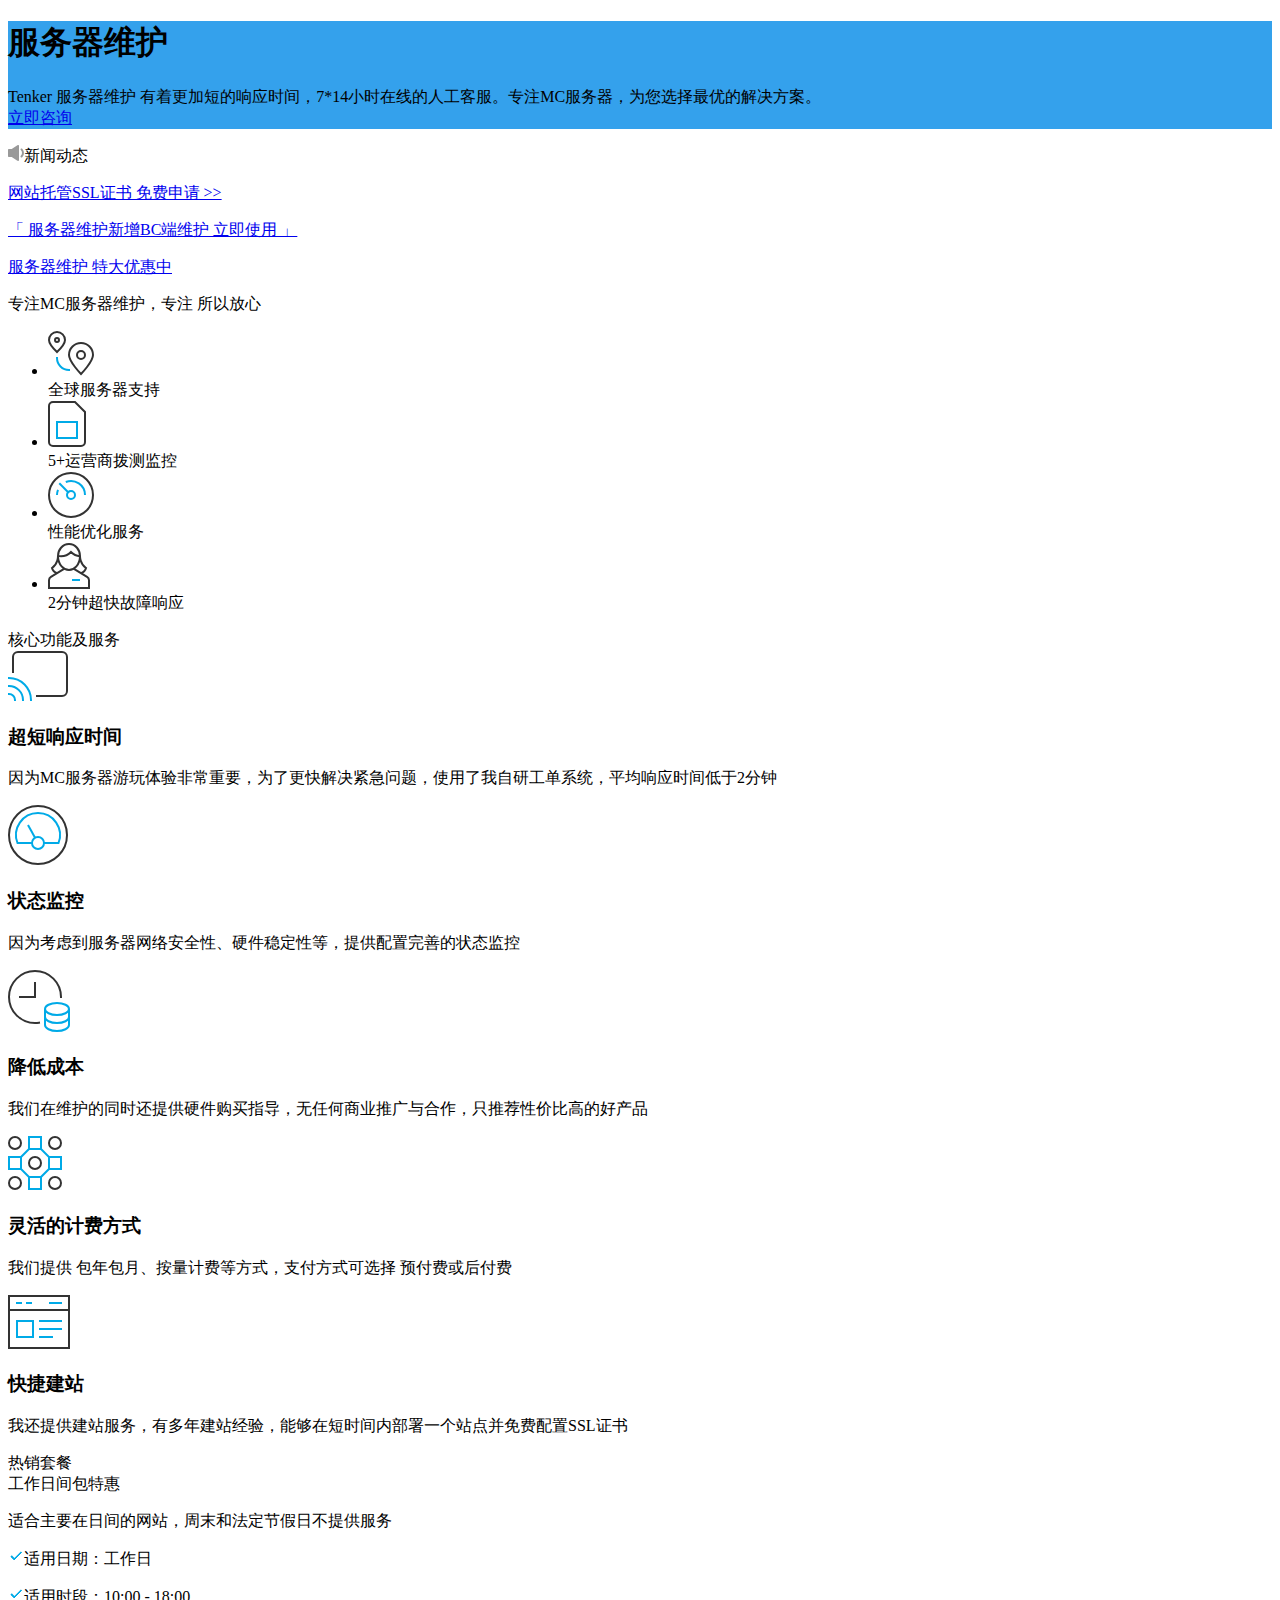
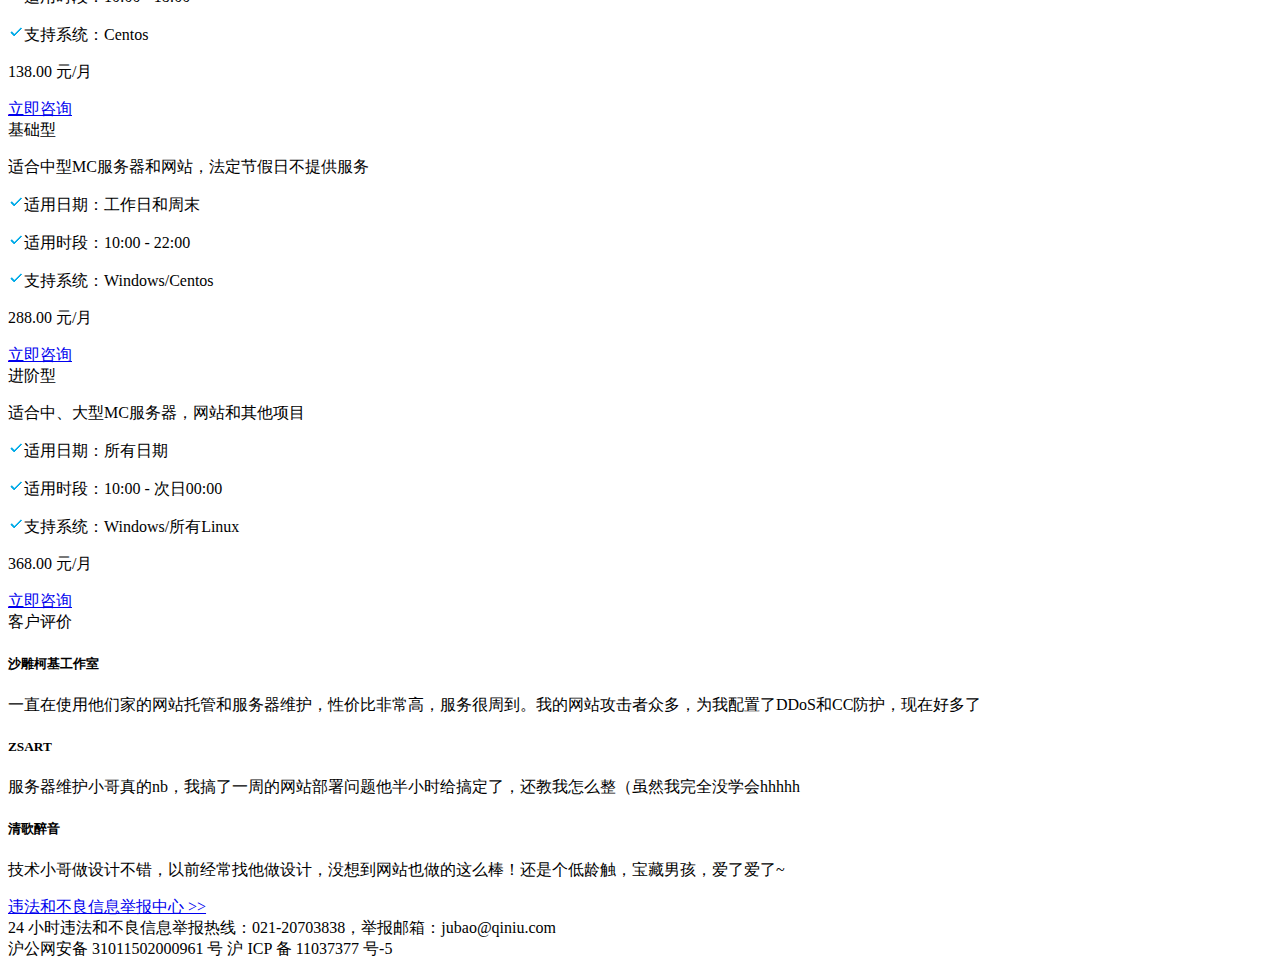
==== commit dbddec97: "Update index.html" ====
--- a/server/index.html
+++ b/server/index.html
@@ -520,10 +520,7 @@
 							<div class="title___3dJn7">进阶型</div>
 							<p class="desc___1wycl">适合中、大型MC服务器，网站和其他项目</p></div>
 						<div class="body___1wCeN">
-							<div class="row___3Ve05">
-								<h5 class="category___3-_mX">国内静态加速流量
-									<span class="capacity___UVi8Y">1 TB</span></h5>
-							<p class="categoryDesc___2-EDg">一次性发放，一年有效</p></div>
+
 							<p class="row___3Ve05">
 								<svg width="16" height="16" viewBox="0 0 16 16" class="icon___x4Hv_">
 									<defs>
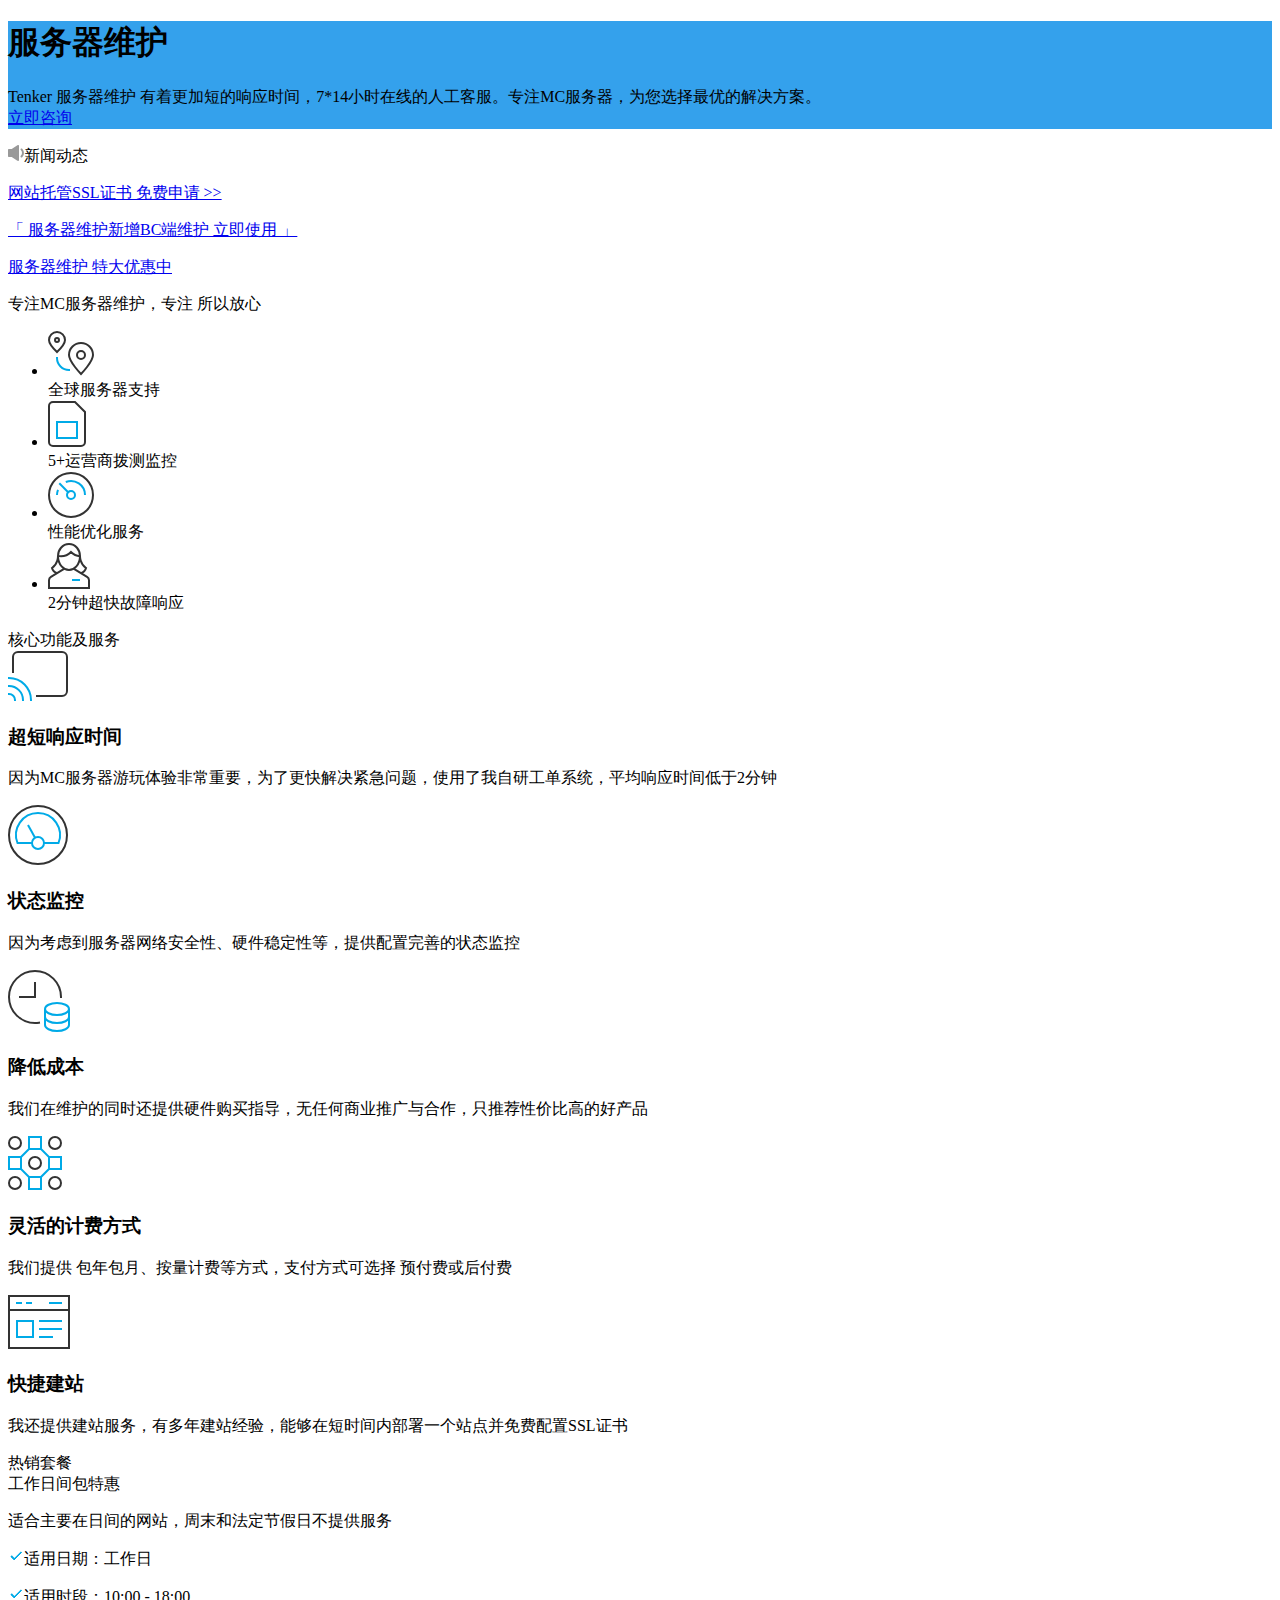
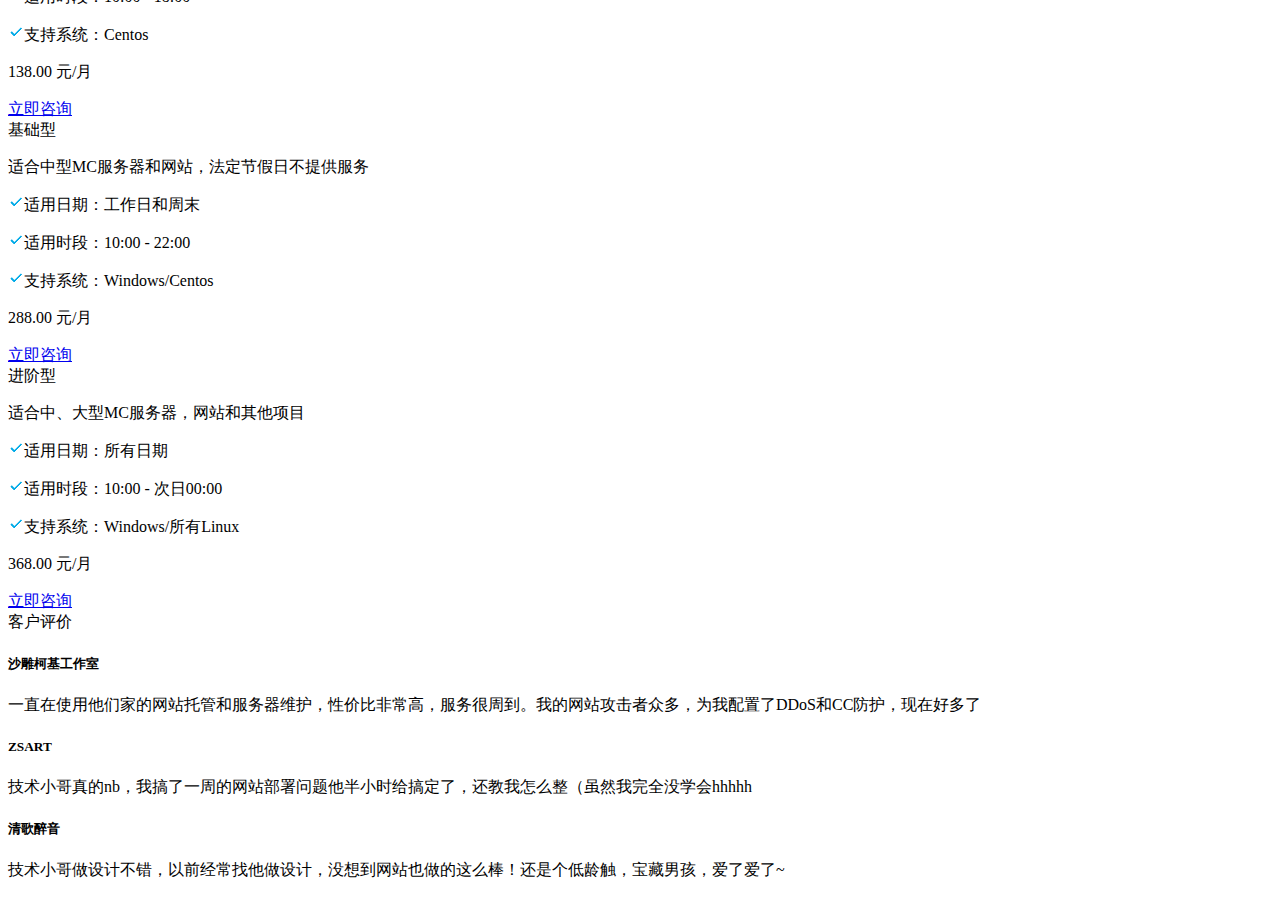
==== commit 141bacc4: "Update index.html" ====
--- a/server/index.html
+++ b/server/index.html
@@ -584,7 +584,7 @@
 						<section class="card___2JUgs">
 
 							<h5 class="title___1e416 title___3V_hs">ZSART</h5>
-							<p class="desc___3fiGh desc___2HYAd">服务器维护小哥真的nb，我搞了一周的网站部署问题他半小时给搞定了，还教我怎么整（虽然我完全没学会hhhhh</p></section>
+							<p class="desc___3fiGh desc___2HYAd">技术小哥真的nb，我搞了一周的网站部署问题他半小时给搞定了，还教我怎么整（虽然我完全没学会hhhhh</p></section>
 						<section class="card___2JUgs">
 
 							<h5 class="title___1e416 title___3V_hs">清歌醉音</h5>
@@ -597,20 +597,7 @@
 		
 			
 			
-			<footer class="footer___k3biJ">
-				<div class="content___3mEzr">
-					<section class="icp___3m56I">
-						<div class="info___weIjv">
-							<a href="https://www.12377.cn/" target="_blank" rel="noopener">
-								<i class="report___1ruuH"></i>违法和不良信息举报中心 &gt;&gt;</a>
-							<br/>24 小时违法和不良信息举报热线：021-20703838，举报邮箱：jubao@qiniu.com
-							<br/>沪公网安备 31011502000961 号 沪 ICP 备 11037377 号-5</div>
-						<div class="certIconsWrapper___3TEQ5">
-							
-						</div>
-					</section>
-				</div>
-			</footer>
+			
 			
 		</div>
 		<!--
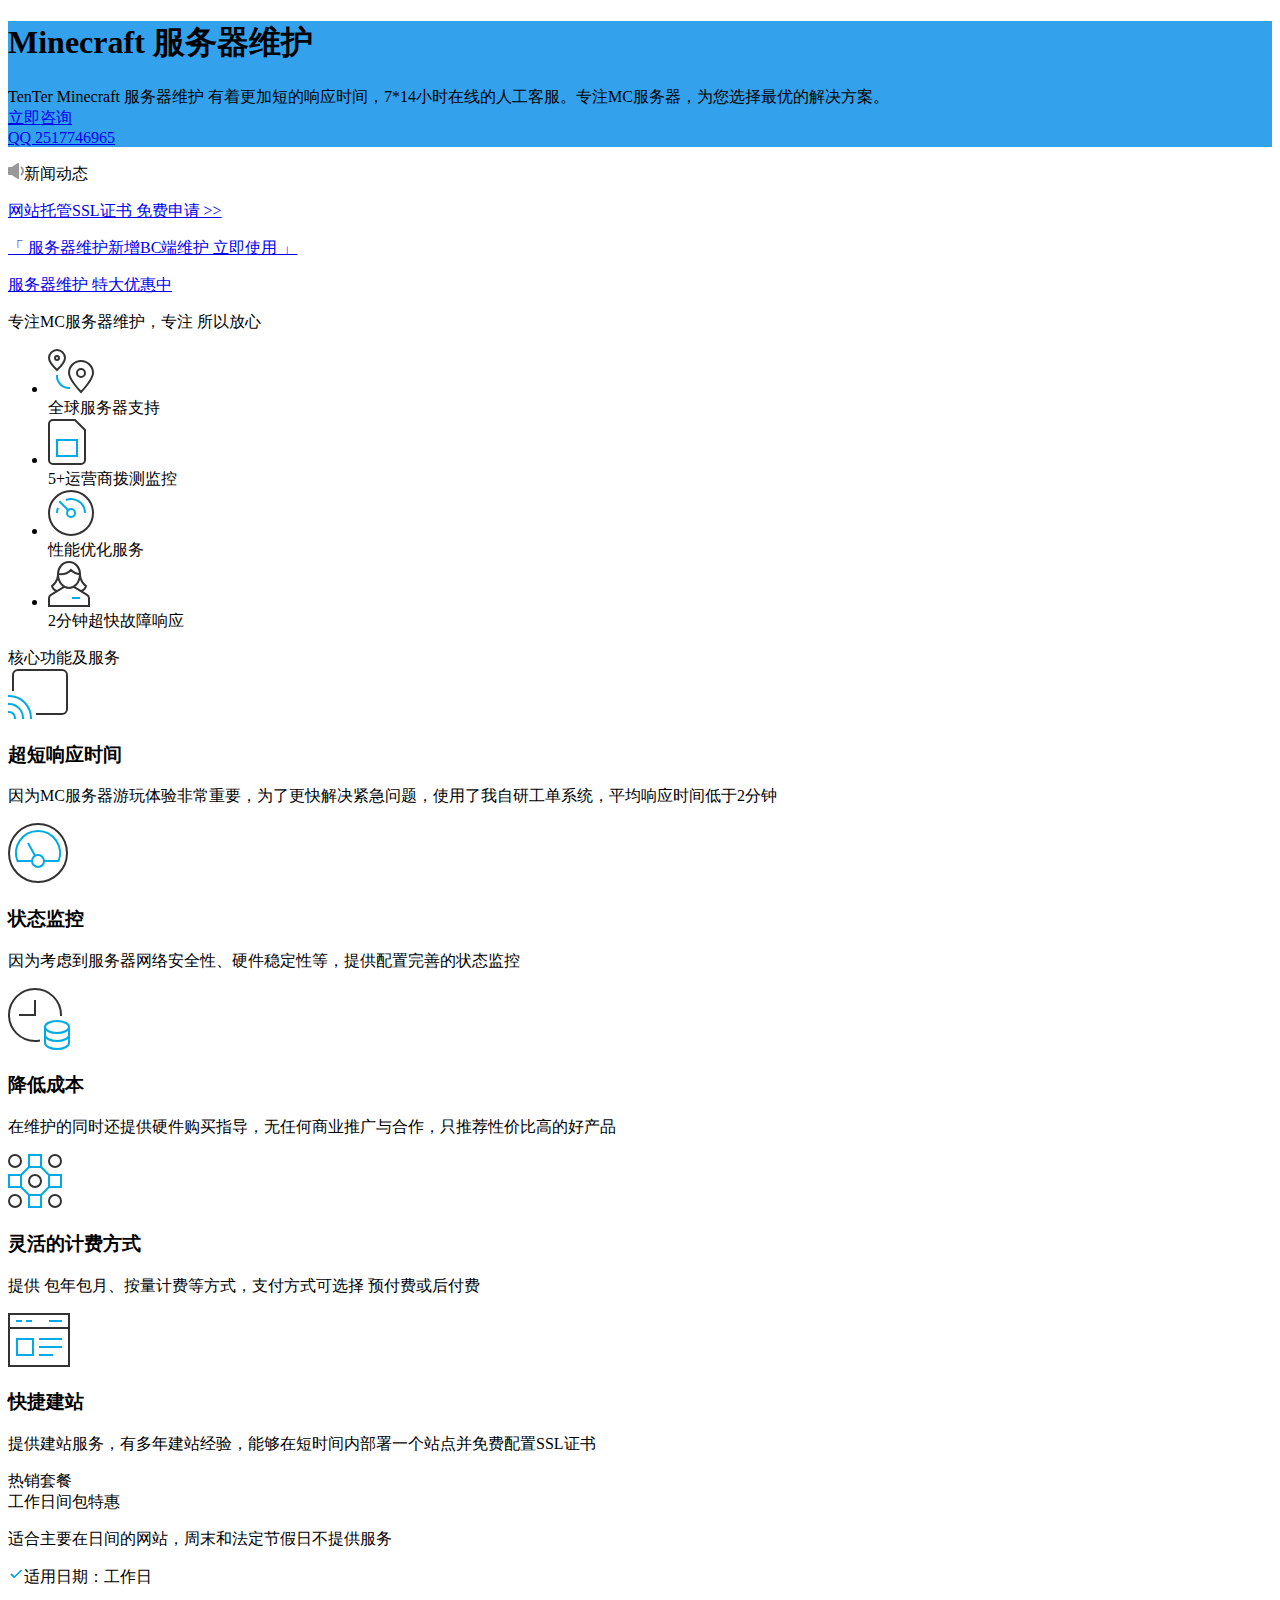
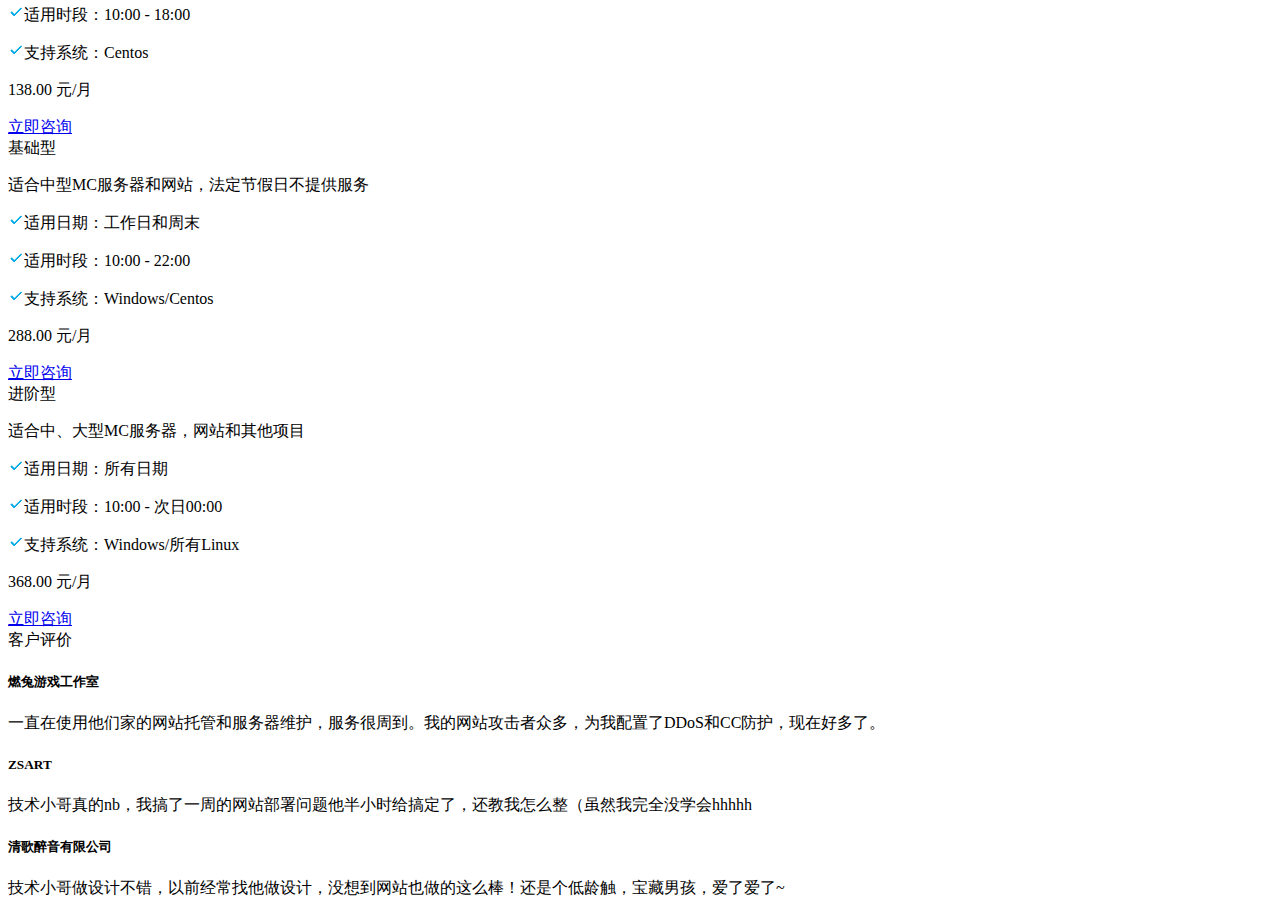
==== commit 0c2ed091: "Update index.html" ====
--- a/server/index.html
+++ b/server/index.html
@@ -77,7 +77,7 @@
 		<meta charSet="utf-8" />
 		<title>服务器维护 - Tenker</title>
 		<meta name="viewport" content="initial-scale=1.0,width=device-width,user-scalable=no" />
-		<link rel="shortcut icon" href="https://qiniu.staticfile.org/favicon.ico" type="image/x-icon" />
+		<!--<link rel="shortcut icon" href="https://qiniu.staticfile.org/favicon.ico" type="image/x-icon" />-->
 
 		<meta name="next-head-count" content="7" />
 		
@@ -153,16 +153,16 @@
 			<div class="mainWrapper___1CElP" style="background-color:#34A1EC">
 				<div class="contentWrapper___3F37O">
 					<div class="content___3XawW">
-						<h1 class="title___3Cq7z">服务器维护</h1>
-						<div class="desc___j2MG8">Tenker 服务器维护 有着更加短的响应时间，7*14小时在线的人工客服。专注MC服务器，为您选择最优的解决方案。</div>
+						<h1 class="title___3Cq7z">Minecraft 服务器维护</h1>
+						<div class="desc___j2MG8">TenTer Minecraft 服务器维护 有着更加短的响应时间，7*14小时在线的人工客服。专注MC服务器，为您选择最优的解决方案。</div>
 						<div class="btnsWrapper___t_dBb">
 							<div class="btn___32YB2">
 								<a class="button___7g_dF" target="_blank" rel="noopener" href="tencent://AddContact/?fromId=45&fromSubId=1&subcmd=all&uin=2821279379&website=www.oicqzone.com">立即咨询</a></div>
 
-								<!--
+								
 							<div class="btn___32YB2">
-								<a class="button___7g_dF typePrimaryHollow___1jvFs withBorder___2H1LX" href="https://www.qiniu.com/prices/qcdn">产品价格</a></div>
-								-->
+								<a class="button___7g_dF typePrimaryHollow___1jvFs withBorder___2H1LX" href="tencent://AddContact/?fromId=45&fromSubId=1&subcmd=all&uin=2821279379&website=www.oicqzone.com">QQ 2517746965</a></div>
+								
 						</div>
 					</div>
 
@@ -361,7 +361,7 @@
 									</div>
 									<div class="itemContent___1N7Yu contentLeft___1SEUb">
 										<h3 class="itemTitle___3QW82">降低成本</h3>
-										<p class="desc___3SHi_">我们在维护的同时还提供硬件购买指导，无任何商业推广与合作，只推荐性价比高的好产品</p></div>
+										<p class="desc___3SHi_">在维护的同时还提供硬件购买指导，无任何商业推广与合作，只推荐性价比高的好产品</p></div>
 								</div>
 							</div>
 							<div class="itemWrapper___1hy-O">
@@ -380,7 +380,7 @@
 									</div>
 									<div class="itemContent___1N7Yu contentLeft___1SEUb">
 										<h3 class="itemTitle___3QW82">灵活的计费方式</h3>
-										<p class="desc___3SHi_">我们提供 包年包月、按量计费等方式，支付方式可选择 预付费或后付费</p></div>
+										<p class="desc___3SHi_">提供 包年包月、按量计费等方式，支付方式可选择 预付费或后付费</p></div>
 								</div>
 							</div>
 							<div class="itemWrapper___1hy-O">
@@ -395,7 +395,7 @@
 									</div>
 									<div class="itemContent___1N7Yu contentLeft___1SEUb">
 										<h3 class="itemTitle___3QW82">快捷建站</h3>
-										<p class="desc___3SHi_">我还提供建站服务，有多年建站经验，能够在短时间内部署一个站点并免费配置SSL证书</p></div>
+										<p class="desc___3SHi_">提供建站服务，有多年建站经验，能够在短时间内部署一个站点并免费配置SSL证书</p></div>
 								</div>
 							</div>
 						</div>
@@ -579,15 +579,15 @@
 							<!--
 							<div class="imgWrapper___3AMuV image___2AQKU" style="background-image:url(https://www-static.qbox.me/_next/static/media/bilibili.302ebc2bd8b1c5a124b91aa963d79a37.png)"></div>
 							-->
-							<h5 class="title___1e416 title___3V_hs">沙雕柯基工作室</h5>
-							<p class="desc___3fiGh desc___2HYAd">一直在使用他们家的网站托管和服务器维护，性价比非常高，服务很周到。我的网站攻击者众多，为我配置了DDoS和CC防护，现在好多了</p></section>
+							<h5 class="title___1e416 title___3V_hs">燃兔游戏工作室</h5>
+							<p class="desc___3fiGh desc___2HYAd">一直在使用他们家的网站托管和服务器维护，服务很周到。我的网站攻击者众多，为我配置了DDoS和CC防护，现在好多了。</p></section>
 						<section class="card___2JUgs">
 
 							<h5 class="title___1e416 title___3V_hs">ZSART</h5>
 							<p class="desc___3fiGh desc___2HYAd">技术小哥真的nb，我搞了一周的网站部署问题他半小时给搞定了，还教我怎么整（虽然我完全没学会hhhhh</p></section>
 						<section class="card___2JUgs">
 
-							<h5 class="title___1e416 title___3V_hs">清歌醉音</h5>
+							<h5 class="title___1e416 title___3V_hs">清歌醉音有限公司</h5>
 							<p class="desc___3fiGh desc___2HYAd">技术小哥做设计不错，以前经常找他做设计，没想到网站也做的这么棒！还是个低龄触，宝藏男孩，爱了爱了~</p></section>
 					</div>
 				</div>
